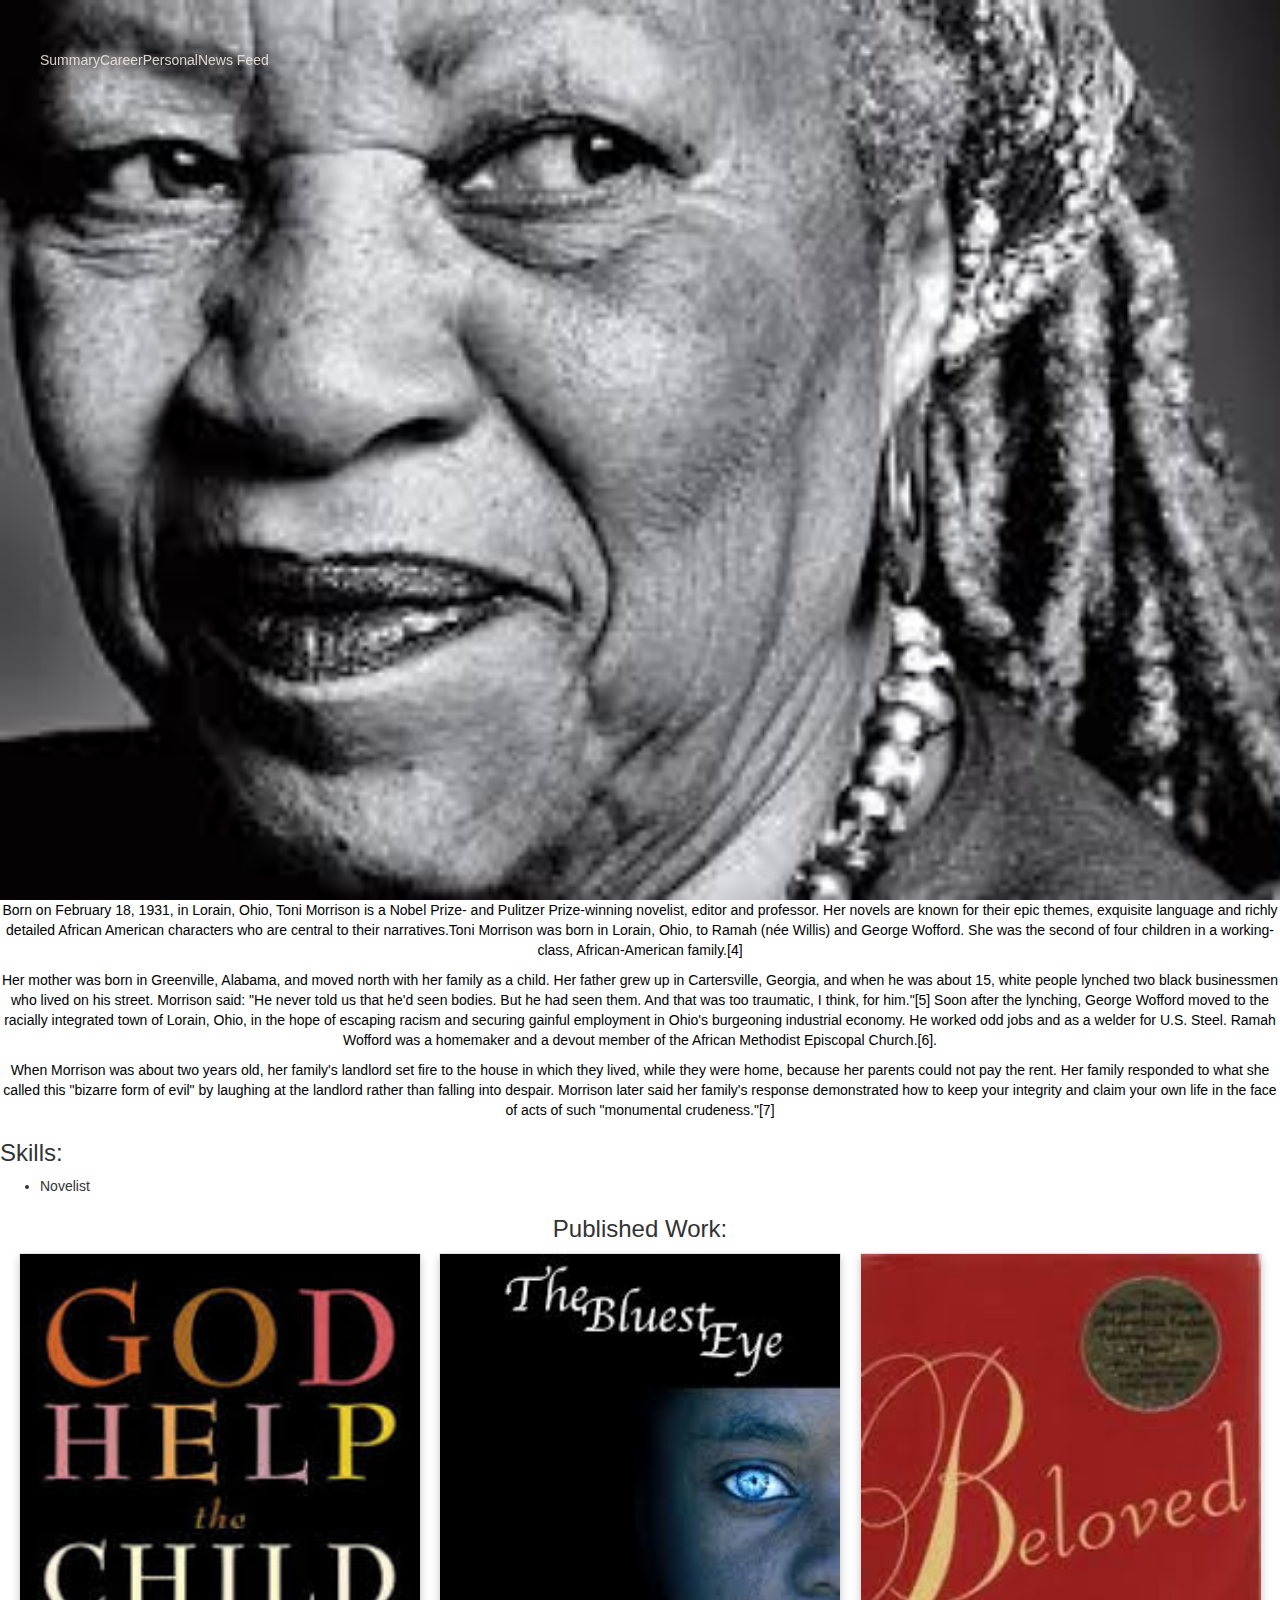
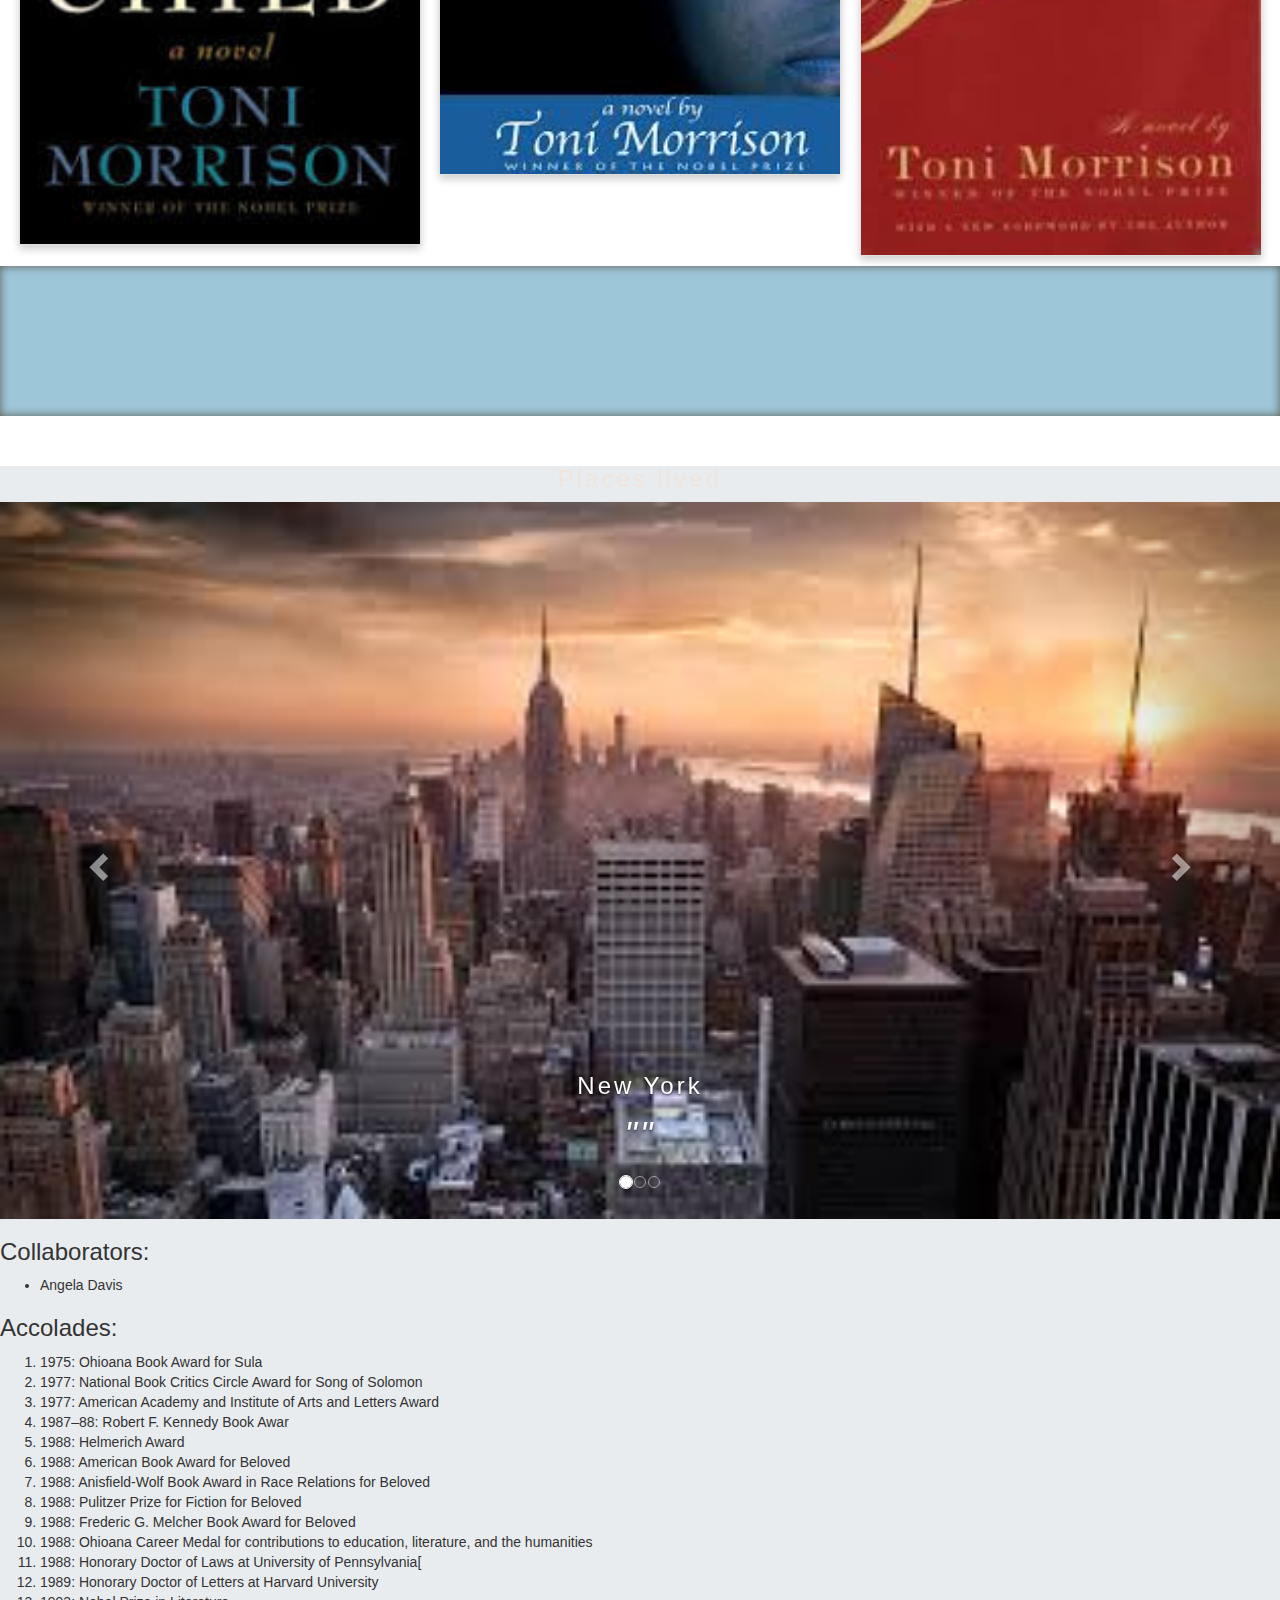
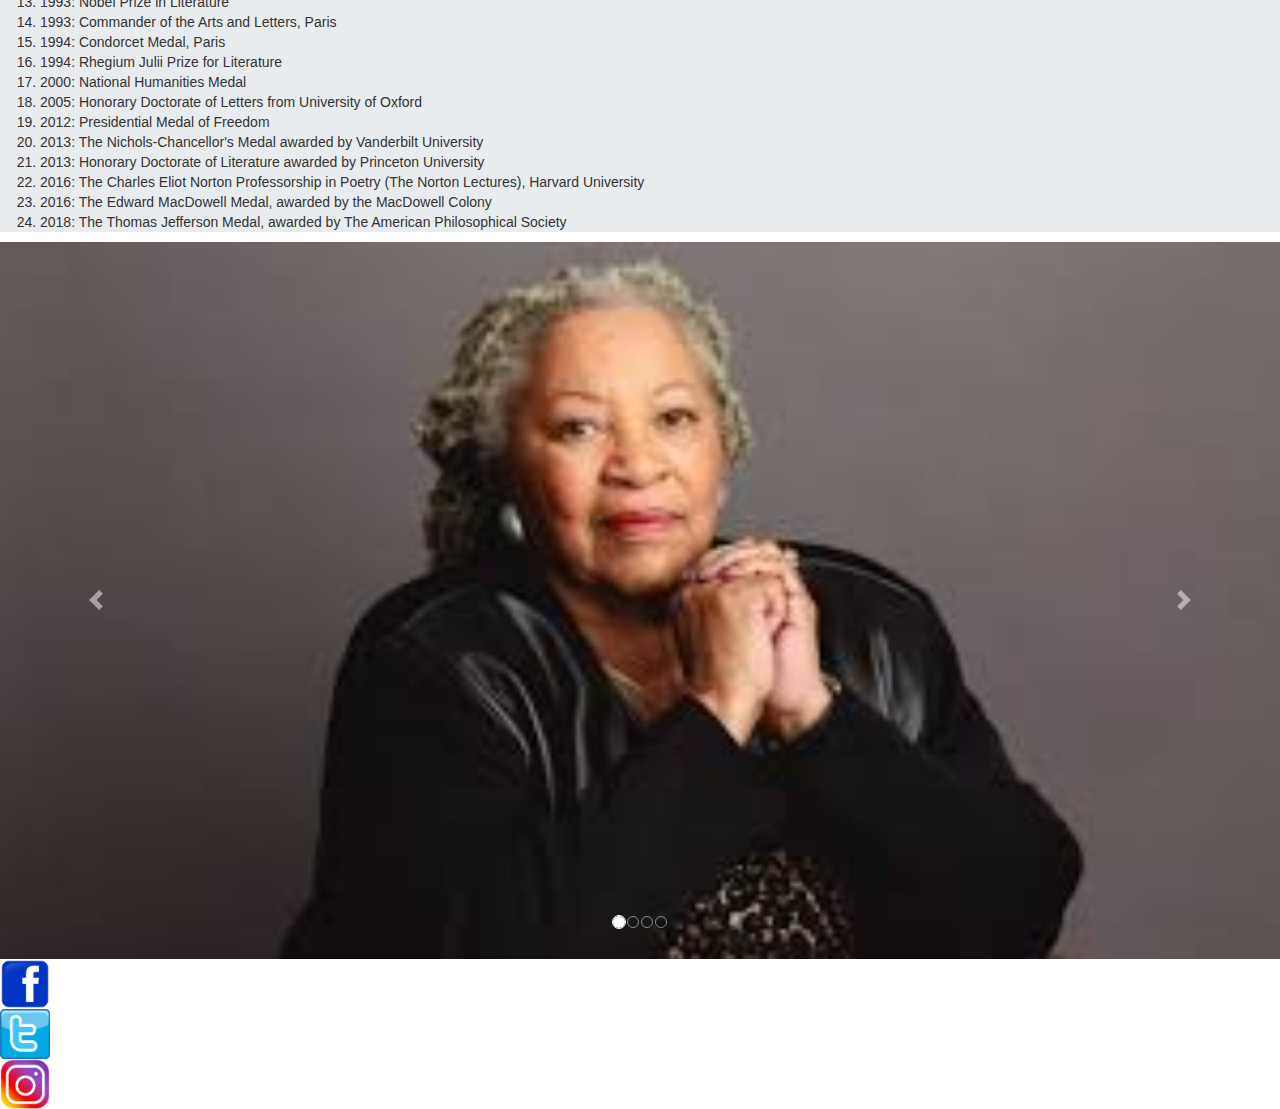
==== career.html @ d9bcbd2e "pulling down new master, made changes to header" ====
<!DOCTYPE html>
<html lang=en>

<head>
    <meta charset=UTF-8>
    <meta name="viewport" content="width=device-width, initial-scale=1.0">
    <meta http-equiv="X-UA-Compatible" content="ie=edge">
    <link href="https://fonts.googleapis.com/css?family=Hepta+Slab&display=swap" rel="stylesheet">
    <link rel="stylesheet" href="src/styles/main.css">
    <link rel="stylesheet" href="https://stackpath.bootstrapcdn.com/bootstrap/4.3.1/css/bootstrap.min.css"
        integrity="sha384-ggOyR0iXCbMQv3Xipma34MD+dH/1fQ784/j6cY/iJTQUOhcWr7x9JvoRxT2MZw1T" crossorigin="anonymous">
    <link rel="stylesheet" href="https://maxcdn.bootstrapcdn.com/bootstrap/3.4.0/css/bootstrap.min.css">
    <script src="https://ajax.googleapis.com/ajax/libs/jquery/3.4.1/jquery.min.js"></script>
    <script src="https://maxcdn.bootstrapcdn.com/bootstrap/3.4.0/js/bootstrap.min.js"></script>
    <title>Toni Morrison</title>
</head>

<body>
        <header>
                <!----Main Navigation-->
    <div class="main-container">
        <div class="parallax-Container">

            <div id="top-image">
                <nav class="nav">
                    <ul class="nav-list">
                        <li><a href="executive.html">Summary</a></li>
                        <li><a href="career.html">Career</a></li>
                        <li><a href="personal.html">Personal</a></li>
                        <li><a href="newsfeed.html">News Feed</a></li>
                    </ul>
                </nav>
            </div>
        </div>

            <!----Main Navigation END-->
        </header>











        <div class="content-Container">











            <!--Main-Section-Career-->
            <section class="general-info">
                <p style="color:black" class="">Born on February 18, 1931, in Lorain, Ohio, Toni Morrison is a Nobel
                    Prize-
                    and Pulitzer Prize-winning novelist, editor and professor. Her novels are known for their epic
                    themes,
                    exquisite language and richly detailed African American characters who are central to their
                    narratives.Toni Morrison was born in Lorain, Ohio, to Ramah (née Willis) and George
                    Wofford. She was the second of four children in a working-class, African-American family.[4]</p>
                <p style="color:black" class="">Her mother
                    was born in Greenville, Alabama, and moved north with her family as a child. Her father grew up in
                    Cartersville, Georgia, and when he was about 15, white people lynched two black businessmen who
                    lived on
                    his street. Morrison said: "He never told us that he'd seen bodies. But he had seen them. And that
                    was
                    too traumatic, I think, for him."[5] Soon after the lynching, George Wofford moved to the racially
                    integrated town of Lorain, Ohio, in the hope of escaping racism and securing gainful employment in
                    Ohio's
                    burgeoning industrial economy. He worked odd jobs and as a welder for U.S. Steel. Ramah Wofford was
                    a
                    homemaker and a devout member of the African Methodist Episcopal Church.[6].</p>
                <p style="color:black" class="ss-paragraphs">When Morrison was about two years old, her family's
                    landlord
                    set fire to the house in which they lived, while they were home, because her parents could not pay
                    the
                    rent. Her family responded to what she called this "bizarre form of evil" by laughing at the
                    landlord
                    rather than falling into despair. Morrison later said her family's response demonstrated how to keep
                    your
                    integrity and claim your own life in the face of acts of such "monumental crudeness."[7]</p>
                <!--End Of Main-Section-Career-->
                <section>
                    <h3>Skills: </h3>
                    <ul>
                        <li>Novelist</li>
                    </ul>
                </section>
                <h3 style="text-align: center">Published Work: </h3>
                <div class="published-work">

                    <div class="card">
                        <img src="./src/img/toni-God-Help.jpg" alt="toni morrison">
                    </div>

                    <div class="card">
                        <img src="./src/img/toni-BluestEyes.jpg" alt="toni morrison">
                    </div>

                    <div class="card">
                        <img src="./src/img/toni-Beloved.jpg" alt="toni morrison">
                    </div>
                </div>

                <!--Blue-Border-->
                <div class="black-spacer">

                </div>
                <!--End-of-Blue-Border-->

                <div class="bg-box">

                    <div>
                        <div class="tester">
                            <div class="placesLived">
                                <h3>Places lived</h3>
                                <div id="myCarousel" class="carousel slide" data-ride="carousel">
                                    <!-- Indicators -->
                                    <ol class="carousel-indicators">
                                        <li data-target="#myCarousel" data-slide-to="0" class="active"></li>
                                        <li data-target="#myCarousel" data-slide-to="1"></li>
                                        <li data-target="#myCarousel" data-slide-to="2"></li>
                                    </ol>

                                    <!-- Wrapper for slides -->
                                    <div class="carousel-inner">
                                        <div class="item active">
                                            <img src="src/img/toni-New-York.jpg" alt="toni-New-York"
                                                style="width:100%;">
                                            <div class="carousel-caption">
                                                <h3>New York</h3>
                                                <p style="font-style: italic">""</p>
                                            </div>
                                        </div>

                                        <div class="item">
                                            <img src="./src/img/photo-1530089711124-9ca31fb9e863.jpg"
                                                alt="toni-houston">
                                            <div class="carousel-caption">
                                                <h3>Houston</h3>
                                                <p style="font-style: italic">"Tell us what it is to be a woman so that
                                                    we may know
                                                    what it is to be a man"</p>
                                            </div>
                                        </div>

                                        <div class="item">
                                            <img src="./src/img/photo-1475905050145-38c1d55af5c0.jpg"
                                                alt="toni-Loraine-Ohio">
                                            <div class="carousel-caption">
                                                <h3></h3>
                                                <p>""</p>
                                            </div>
                                        </div>
                                    </div>

                                    <!-- Left and right controls -->
                                    <a class="left carousel-control" href="#myCarousel" data-slide="prev">
                                        <span class="glyphicon glyphicon-chevron-left"></span>
                                        <span class="sr-only">Previous</span>
                                    </a>
                                    <a class="right carousel-control" href="#myCarousel" data-slide="next">
                                        <span class="glyphicon glyphicon-chevron-right"></span>
                                        <span class="sr-only">Next</span>
                                    </a>
                                </div>
                            </div>
                        </div>
                    </div>
                    <div>
                        <h3>Collaborators: </h3>
                        <ul>
                            <li>Angela Davis</li>
                        </ul>
                    </div>
                    <div>
                        <h3>Accolades:</h3>
                        <ol>
                            <li>1975: Ohioana Book Award for Sula</li>
                            <li>1977: National Book Critics Circle Award for Song of Solomon</li>
                            <li>1977: American Academy and Institute of Arts and Letters Award</li>
                            <li>1987–88: Robert F. Kennedy Book Awar</li>
                            <li>1988: Helmerich Award</li>
                            <li>1988: American Book Award for Beloved</li>
                            <li>1988: Anisfield-Wolf Book Award in Race Relations for Beloved</li>
                            <li>1988: Pulitzer Prize for Fiction for Beloved</li>
                            <li>1988: Frederic G. Melcher Book Award for Beloved</li>
                            <li>1988: Ohioana Career Medal for contributions to education, literature, and the
                                humanities</li>
                            <li>1988: Honorary Doctor of Laws at University of Pennsylvania[</li>
                            <li>1989: Honorary Doctor of Letters at Harvard University</li>
                            <li>1993: Nobel Prize in Literature</li>
                            <li>1993: Commander of the Arts and Letters, Paris</li>
                            <li>1994: Condorcet Medal, Paris</li>
                            <li>1994: Rhegium Julii Prize for Literature</li>
                            <li>2000: National Humanities Medal</li>
                            <li>2005: Honorary Doctorate of Letters from University of Oxford</li>
                            <li>2012: Presidential Medal of Freedom</li>
                            <li>2013: The Nichols-Chancellor's Medal awarded by Vanderbilt University</li>
                            <li>2013: Honorary Doctorate of Literature awarded by Princeton University</li>
                            <li>2016: The Charles Eliot Norton Professorship in Poetry (The Norton Lectures), Harvard
                                University</li>
                            <li>2016: The Edward MacDowell Medal, awarded by the MacDowell Colony</li>
                            <li>2018: The Thomas Jefferson Medal, awarded by The American Philosophical Society</li>
                        </ol>
                    </div>
                </div>

            </section>
        </div>
    </div>
    <!-- Main Navigation END -->
    </header>

    <!--Image Carousel Container -->
    <div class="bd-example">
        <div id="carouselExampleCaptions" class="carousel slide carousel-fade" class="vh-100" data-ride="carousel">
            <ol class="carousel-indicators">
                <li data-target="#carouselExampleCaptions" data-slide-to="0" class="active"></li>
                <li data-target="#carouselExampleCaptions" data-slide-to="1"></li>
                <li data-target="#carouselExampleCaptions" data-slide-to="2"></li>
                <li data-target="#carouselExampleCaptions" data-slide-to="3"></li>
            </ol>
            <div class="carousel-inner">
                <div class="carousel-item active">
                    <img src="src/img/Toni1.jpg" class="d-block w-100" alt="">
                    <div class="carousel-caption d-none d-md block">
                        <h5>First slide label</h5>
                        <p>Toni Morrison smiling</p>
                    </div>
                </div>
                <div class="carousel-item">
                    <img src="src/img/Toni2.jpg" class="d-block w-100" alt="">
                    <div class="carousel-caption d-none d-md block">
                        <h5>TONI</h5>
                        <p>Toni Morrison black and white portrait</p>
                    </div>
                </div>
                <div class="carousel-item ">
                    <img src="src/img/Toni3.jpg" class="d-block w-100" alt="">
                    <div class="carousel-caption d-none d-md block">
                        <h5>First slide label</h5>
                        <p>Toni Morrison accepting award from President Obama</p>
                    </div>
                </div>
                <div class="carousel-item">
                    <img src="src/img/Toni4.jpg" class="d-block w-100" alt="">
                    <div class="carousel-caption d-none d-md block">
                        <h5>First slide label</h5>
                        <p>Toni Morrison portrait</p>
                    </div>
                </div>
            </div>
            <a class="carousel-control-prev" href="#carouselExampleCaptions" role="button" data-slide="prev">
                <span class="carousel-control-prev-icon" aria-hidden="true"></span>
                <span class="sr-only">Previous</span>
            </a>
            <a class="carousel-control-next" href="#carouselExampleCaptions" role="button" data-slide="next">
                <span class="carousel-control-next-icon" aria-hidden="true"></span>
                <span class="sr-only">Next</span>
            </a>
        </div>
    </div> <!-- End of Image Carousel -->


    <footer class="footerPage">
        <div>
            <a href="https://www.facebook.com/OfficialToniMorrisonAuthor"> <img border="0" alt="Facebook Account"
                    src="../src/img/Facebook.png" width="50" height="50">
            </a>
        </div>

        <div>
            <a href="https://twitter.com/ToniMorrrison"> <img border="0" alt="Twitter Account"
                    src="../src/img/twitter.png" width="50" height="50">
            </a>
        </div>

        <div>
            <a href="https://www.instagram.com/toni.morrison/"> <img border="0" alt="Instagram Account"
                    src="../src/img/Instagram.png" width="50" height="50">
            </a>
        </div>

    </footer>
    <!-- Bootstrap JavaScript -->
    <script src=src/script/main.js> </script> <script src="https://code.jquery.com/jquery-3.3.1.slim.min.js"
        integrity="sha384-q8i/X+965DzO0rT7abK41JStQIAqVgRVzpbzo5smXKp4YfRvH+8abtTE1Pi6jizo" crossorigin="anonymous">
    </script>
    <script src="https://cdnjs.cloudflare.com/ajax/libs/popper.js/1.14.7/umd/popper.min.js"
        integrity="sha384-UO2eT0CpHqdSJQ6hJty5KVphtPhzWj9WO1clHTMGa3JDZwrnQq4sF86dIHNDz0W1" crossorigin="anonymous">
    </script>
    <script src="https://stackpath.bootstrapcdn.com/bootstrap/4.3.1/js/bootstrap.min.js"
        integrity="sha384-JjSmVgyd0p3pXB1rRibZUAYoIIy6OrQ6VrjIEaFf/nJGzIxFDsf4x0xIM+B07jRM" crossorigin="anonymous">
    </script>


    <script src=src/script/main.js> </script> </body> </html>
---- src/styles/main.css ----
body{
    font-size: 1.2rem;
    margin: 0px;
    background-color: #ffc472;

    font-family: 'Montserrat', sans-serif;
    color: #d8d6d2;
}

.main-container{
    perspective: 1px;
    transform-style: preserve-3d;
    height: 100vh;
    overflow-x: hidden;
    overflow-y: scroll;
}

#top-image{
    background: url(../img/Toni2.jpg) no-repeat;
    position: relative;
    display: table;
    background-size: cover;
    width: 100%;
    min-height: 700px;

}

.parallax-Container{
    display: flex;
  flex: 1 0 auto;
  position: relative;
  height: 100vh;
  transform: translateZ(-1px) scale(2);
  z-index: -1;
}

.content-Container{
    display: block;
  position: relative;
  z-index: 1;
}
.nav-list{
    display: flex;
    flex-direction: row;
    color: #f0e4dbe3;
    justify-content: space-evenly;
    list-style: none;
    margin-top: 50px;
}

.nav-list a{
    color: #f0e4dbe3;
    text-decoration: none;
}
.nav-list a:hover{
    color: coral;
}

.published-work{
    display: flex;
    flex-flow: row wrap;
    justify-content: space-evenly;
    align-items: flex-start;
}

.published-work img{
    width: 400px;
}

.card{
    box-shadow: 0 4px 8px 0 rgba(0,0,0,0.2);
    transition: 0.3s; 
    border-radius: 5px; 
}
.card:hover {
    box-shadow: 0 8px 16px 0 rgba(0,0,0,0.2);
  }

.black-spacer{
    margin-top: 10px;
    width: 100%;
    min-height: 150px;
    background-color: #98c2d6ef;

    -moz-box-shadow:    inset 0 0 10px #3b280ca8;
    -webkit-box-shadow: inset 0 0 10px #3b280ca8;
    box-shadow:         inset 0 0 10px #3b280ca8;
  }
.general-info p{
      text-align: center;
  }

  .bg-box{
      background-color: #e9ecef;
  }

  body{
    font-family: 'Montserrat', sans-serif;
    margin: 0px;
    margin-bottom: -15px;
    
}

.nav--ul {
    list-style: none;

}

.nav--li {
    display: inline;
    padding: 5px;  
}

#home{
    background: url() no-repeat;
    background-color: rgba(48, 59, 48, 0.603);
    display: table;
    position: relative;
    width: 100%;
    min-height: 700px;
    background-size: cover;  
}
.main-title{
    text-align: center;
    align-items: baseline;
    font-size: 3.5rem;
    color: #f0e4dbe3;
    margin-top: 50px;
    letter-spacing: 3px;
}
.nav-list{
    display: flex;
    flex-direction: row;
    color: #f0e4dbe3;
    justify-content: space-evenly;
    list-style: none;
}

.nav-list a{
    color: #f0e4dbe3;
    text-decoration: none;
}
.nav-list a:hover{
    color: coral;
}


.placesLived{
    text-align: center;
    align-items: baseline;
    font-size: 3.5rem;
    color: #f0e4dbe3;
    margin-top: 50px;
    letter-spacing: 3px;
    font-family: 'Montserrat', sans-serif
}

=======
* {
  box-sizing: border-box;
=======
/*//////////////////// Main-content  //////////// */
* { 
  box-sizing: inherit;
  font-family: 'Hepta Slab', serif;
>>>>>>> master
}
.carousel-inner > .carousel-item > img {
  width: 100%;
  height: 550px;
}

.toni-container {
  display: flex;
  width: 100%;
}

.toni-item {
  background-color: #8B0000;
  width: 30%;
  margin: 1em;
  text-align: center;
}

section h3 {
  color: #e9ecef;
  font-size: 35px;
}

.toni-item ul li {
  list-style-type: none;
  color: gold;
  margin: 1em;
}


/* main navigation */
header {
  display: flex;
  justify-content: space-evenly;
  border-radius: 5px;
  background-color: rgba(245, 134, 52, 1);
  color: black;
  padding-left: 1%;
}

h1 {
    margin-block-start: 0.67em;
    margin-block-end: 0.67em;
    margin-inline-start: 0px;
    margin-inline-end: 0px;
}

.nav {
    display: flex;
    justify-content: space-evenly;
    color: black;
    width: 70%;
    text-align: center;
    align-items: center;   
}

header h1 {
    font-size: 2em;    
}

.nav_link {
    font-size: 1.5em;
    
}
    
.footerPage{ /* Footer CSS for all pages */
    display: flex;
    flex-flow: row;
    justify-content: center;
}

.personalHeader{ /* h1 for personal.html */
    text-align: center;
}

.divPersonalDateList{ /* css for each list of date and place */
    display: flex;
    flex-direction: column;
    border: 2px solid black;
}

.personalDiv{ /* contains each personal date list */
    display:flex;
    flex-direction: row;
    justify-content: space-evenly;
}
>>>>>>> master
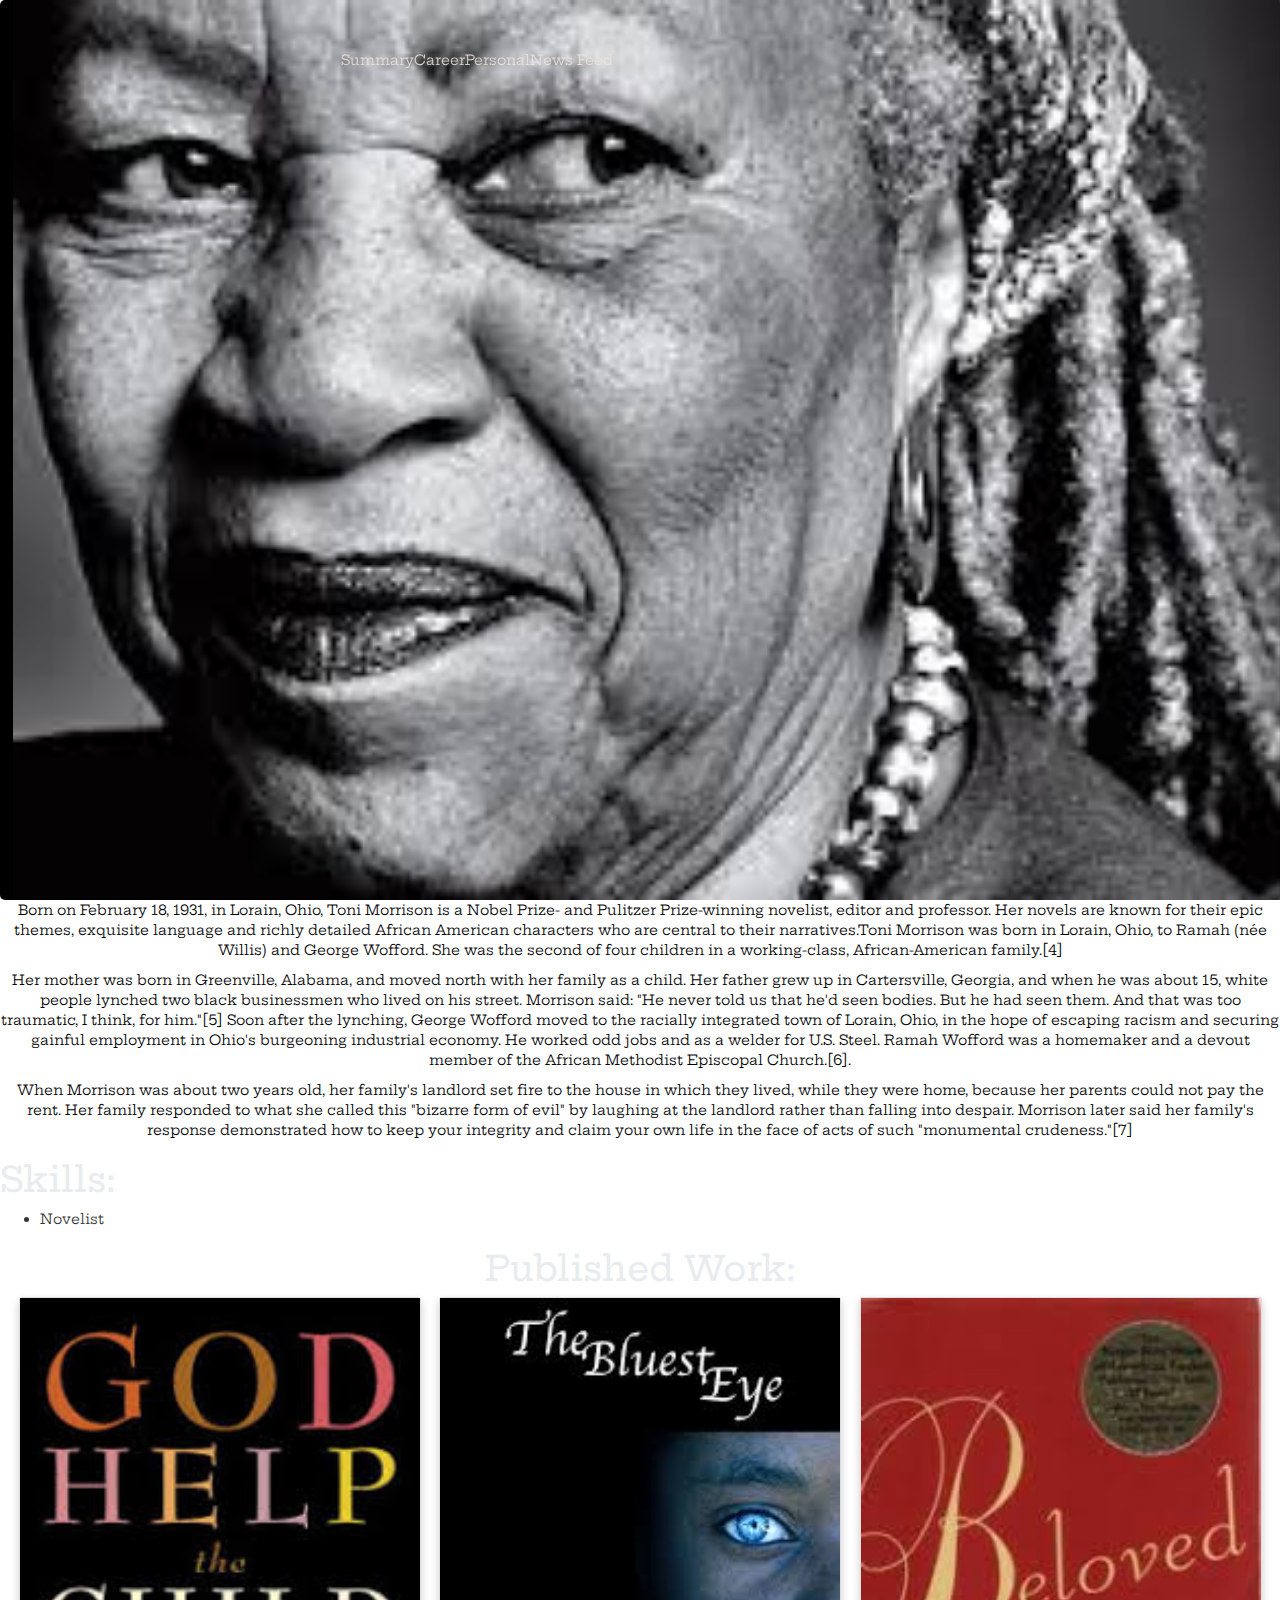
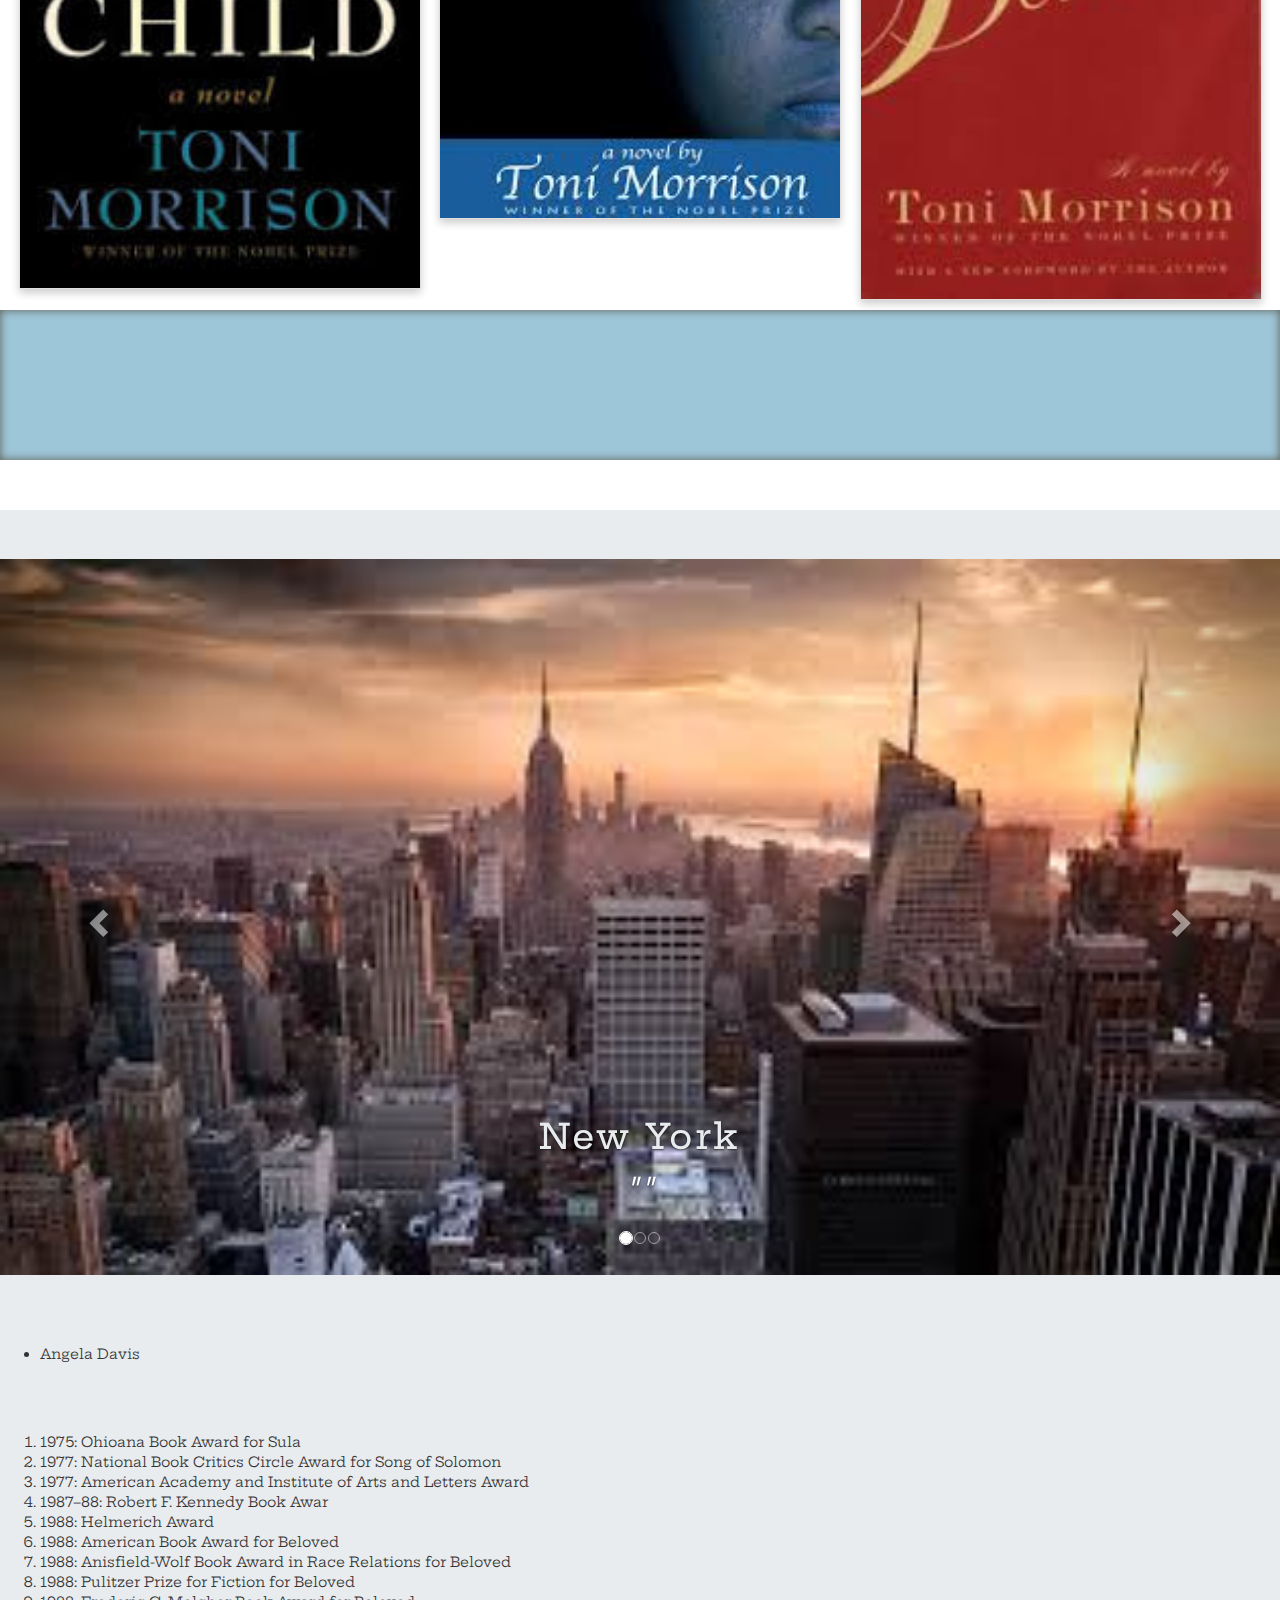
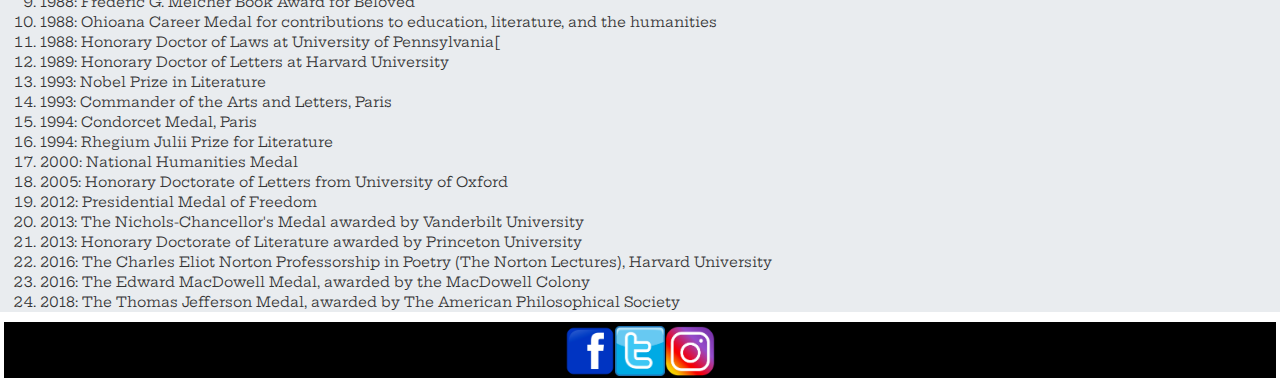
==== commit a9d32e0b: "made changes to career" ====
--- a/career.html
+++ b/career.html
@@ -16,260 +16,196 @@
 </head>
 
 <body>
-        <header>
-                <!----Main Navigation-->
-    <div class="main-container">
-        <div class="parallax-Container">
-
-            <div id="top-image">
-                <nav class="nav">
-                    <ul class="nav-list">
-                        <li><a href="executive.html">Summary</a></li>
-                        <li><a href="career.html">Career</a></li>
-                        <li><a href="personal.html">Personal</a></li>
-                        <li><a href="newsfeed.html">News Feed</a></li>
-                    </ul>
-                </nav>
-            </div>
-        </div>
+    <header>
+        <!----Main Navigation-->
+        <div class="main-container">
+            <div class="parallax-Container">
+
+                <div id="top-image">
+                    <nav class="nav">
+                        <ul class="nav-list">
+                            <li><a href="executive.html">Summary</a></li>
+                            <li><a href="career.html">Career</a></li>
+                            <li><a href="personal.html">Personal</a></li>
+                            <li><a href="newsfeed.html">News Feed</a></li>
+                        </ul>
+                    </nav>
+                </div>
+            </div>
 
             <!----Main Navigation END-->
-        </header>
-
-
-
-
-
-
-
-
-
-
-
-        <div class="content-Container">
-
-
-
-
-
-
-
-
-
-
-
-            <!--Main-Section-Career-->
-            <section class="general-info">
-                <p style="color:black" class="">Born on February 18, 1931, in Lorain, Ohio, Toni Morrison is a Nobel
-                    Prize-
-                    and Pulitzer Prize-winning novelist, editor and professor. Her novels are known for their epic
-                    themes,
-                    exquisite language and richly detailed African American characters who are central to their
-                    narratives.Toni Morrison was born in Lorain, Ohio, to Ramah (née Willis) and George
-                    Wofford. She was the second of four children in a working-class, African-American family.[4]</p>
-                <p style="color:black" class="">Her mother
-                    was born in Greenville, Alabama, and moved north with her family as a child. Her father grew up in
-                    Cartersville, Georgia, and when he was about 15, white people lynched two black businessmen who
-                    lived on
-                    his street. Morrison said: "He never told us that he'd seen bodies. But he had seen them. And that
-                    was
-                    too traumatic, I think, for him."[5] Soon after the lynching, George Wofford moved to the racially
-                    integrated town of Lorain, Ohio, in the hope of escaping racism and securing gainful employment in
-                    Ohio's
-                    burgeoning industrial economy. He worked odd jobs and as a welder for U.S. Steel. Ramah Wofford was
-                    a
-                    homemaker and a devout member of the African Methodist Episcopal Church.[6].</p>
-                <p style="color:black" class="ss-paragraphs">When Morrison was about two years old, her family's
-                    landlord
-                    set fire to the house in which they lived, while they were home, because her parents could not pay
-                    the
-                    rent. Her family responded to what she called this "bizarre form of evil" by laughing at the
-                    landlord
-                    rather than falling into despair. Morrison later said her family's response demonstrated how to keep
-                    your
-                    integrity and claim your own life in the face of acts of such "monumental crudeness."[7]</p>
-                <!--End Of Main-Section-Career-->
-                <section>
-                    <h3>Skills: </h3>
-                    <ul>
-                        <li>Novelist</li>
-                    </ul>
-                </section>
-                <h3 style="text-align: center">Published Work: </h3>
-                <div class="published-work">
-
-                    <div class="card">
-                        <img src="./src/img/toni-God-Help.jpg" alt="toni morrison">
-                    </div>
-
-                    <div class="card">
-                        <img src="./src/img/toni-BluestEyes.jpg" alt="toni morrison">
-                    </div>
-
-                    <div class="card">
-                        <img src="./src/img/toni-Beloved.jpg" alt="toni morrison">
-                    </div>
-                </div>
-
-                <!--Blue-Border-->
-                <div class="black-spacer">
-
-                </div>
-                <!--End-of-Blue-Border-->
-
-                <div class="bg-box">
-
-                    <div>
-                        <div class="tester">
-                            <div class="placesLived">
-                                <h3>Places lived</h3>
-                                <div id="myCarousel" class="carousel slide" data-ride="carousel">
-                                    <!-- Indicators -->
-                                    <ol class="carousel-indicators">
-                                        <li data-target="#myCarousel" data-slide-to="0" class="active"></li>
-                                        <li data-target="#myCarousel" data-slide-to="1"></li>
-                                        <li data-target="#myCarousel" data-slide-to="2"></li>
-                                    </ol>
-
-                                    <!-- Wrapper for slides -->
-                                    <div class="carousel-inner">
-                                        <div class="item active">
-                                            <img src="src/img/toni-New-York.jpg" alt="toni-New-York"
-                                                style="width:100%;">
-                                            <div class="carousel-caption">
-                                                <h3>New York</h3>
-                                                <p style="font-style: italic">""</p>
-                                            </div>
-                                        </div>
-
-                                        <div class="item">
-                                            <img src="./src/img/photo-1530089711124-9ca31fb9e863.jpg"
-                                                alt="toni-houston">
-                                            <div class="carousel-caption">
-                                                <h3>Houston</h3>
-                                                <p style="font-style: italic">"Tell us what it is to be a woman so that
-                                                    we may know
-                                                    what it is to be a man"</p>
-                                            </div>
-                                        </div>
-
-                                        <div class="item">
-                                            <img src="./src/img/photo-1475905050145-38c1d55af5c0.jpg"
-                                                alt="toni-Loraine-Ohio">
-                                            <div class="carousel-caption">
-                                                <h3></h3>
-                                                <p>""</p>
-                                            </div>
+    </header>
+
+
+
+
+
+
+
+
+
+
+
+    <div class="content-Container">
+
+        <!--Main-Section-Career-->
+        <section class="general-info">
+            <p style="color:black" class="">Born on February 18, 1931, in Lorain, Ohio, Toni Morrison is a Nobel
+                Prize-
+                and Pulitzer Prize-winning novelist, editor and professor. Her novels are known for their epic
+                themes,
+                exquisite language and richly detailed African American characters who are central to their
+                narratives.Toni Morrison was born in Lorain, Ohio, to Ramah (née Willis) and George
+                Wofford. She was the second of four children in a working-class, African-American family.[4]</p>
+            <p style="color:black" class="">Her mother
+                was born in Greenville, Alabama, and moved north with her family as a child. Her father grew up in
+                Cartersville, Georgia, and when he was about 15, white people lynched two black businessmen who
+                lived on
+                his street. Morrison said: "He never told us that he'd seen bodies. But he had seen them. And that
+                was
+                too traumatic, I think, for him."[5] Soon after the lynching, George Wofford moved to the racially
+                integrated town of Lorain, Ohio, in the hope of escaping racism and securing gainful employment in
+                Ohio's
+                burgeoning industrial economy. He worked odd jobs and as a welder for U.S. Steel. Ramah Wofford was
+                a
+                homemaker and a devout member of the African Methodist Episcopal Church.[6].</p>
+            <p style="color:black" class="ss-paragraphs">When Morrison was about two years old, her family's
+                landlord
+                set fire to the house in which they lived, while they were home, because her parents could not pay
+                the
+                rent. Her family responded to what she called this "bizarre form of evil" by laughing at the
+                landlord
+                rather than falling into despair. Morrison later said her family's response demonstrated how to keep
+                your
+                integrity and claim your own life in the face of acts of such "monumental crudeness."[7]</p>
+            <!--End Of Main-Section-Career-->
+            <section>
+                <h3>Skills: </h3>
+                <ul>
+                    <li>Novelist</li>
+                </ul>
+            </section>
+            <h3 style="text-align: center">Published Work: </h3>
+            <div class="published-work">
+
+                <div class="card">
+                    <img src="./src/img/toni-God-Help.jpg" alt="toni morrison">
+                </div>
+
+                <div class="card">
+                    <img src="./src/img/toni-BluestEyes.jpg" alt="toni morrison">
+                </div>
+
+                <div class="card">
+                    <img src="./src/img/toni-Beloved.jpg" alt="toni morrison">
+                </div>
+            </div>
+
+            <!--Blue-Border-->
+            <div class="black-spacer">
+
+            </div>
+            <!--End-of-Blue-Border-->
+
+            <div class="bg-box">
+
+                <div>
+                    <div class="tester">
+                        <div class="placesLived">
+                            <h3>Places lived</h3>
+                            <div id="myCarousel" class="carousel slide" data-ride="carousel">
+                                <!-- Indicators -->
+                                <ol class="carousel-indicators">
+                                    <li data-target="#myCarousel" data-slide-to="0" class="active"></li>
+                                    <li data-target="#myCarousel" data-slide-to="1"></li>
+                                    <li data-target="#myCarousel" data-slide-to="2"></li>
+                                </ol>
+
+                                <!-- Wrapper for slides -->
+                                <div class="carousel-inner">
+                                    <div class="item active">
+                                        <img src="src/img/toni-New-York.jpg" alt="toni-New-York" style="width:100%;">
+                                        <div class="carousel-caption">
+                                            <h3>New York</h3>
+                                            <p style="font-style: italic">""</p>
                                         </div>
                                     </div>
 
-                                    <!-- Left and right controls -->
-                                    <a class="left carousel-control" href="#myCarousel" data-slide="prev">
-                                        <span class="glyphicon glyphicon-chevron-left"></span>
-                                        <span class="sr-only">Previous</span>
-                                    </a>
-                                    <a class="right carousel-control" href="#myCarousel" data-slide="next">
-                                        <span class="glyphicon glyphicon-chevron-right"></span>
-                                        <span class="sr-only">Next</span>
-                                    </a>
+                                    <div class="item">
+                                        <img src="./src/img/photo-1530089711124-9ca31fb9e863.jpg" alt="toni-houston">
+                                        <div class="carousel-caption">
+                                            <h3>Houston</h3>
+                                            <p style="font-style: italic">"Tell us what it is to be a woman so that
+                                                we may know
+                                                what it is to be a man"</p>
+                                        </div>
+                                    </div>
+
+                                    <div class="item">
+                                        <img src="./src/img/photo-1475905050145-38c1d55af5c0.jpg"
+                                            alt="toni-Loraine-Ohio">
+                                        <div class="carousel-caption">
+                                            <h3></h3>
+                                            <p>""</p>
+                                        </div>
+                                    </div>
                                 </div>
+
+                                <!-- Left and right controls -->
+                                <a class="left carousel-control" href="#myCarousel" data-slide="prev">
+                                    <span class="glyphicon glyphicon-chevron-left"></span>
+                                    <span class="sr-only">Previous</span>
+                                </a>
+                                <a class="right carousel-control" href="#myCarousel" data-slide="next">
+                                    <span class="glyphicon glyphicon-chevron-right"></span>
+                                    <span class="sr-only">Next</span>
+                                </a>
                             </div>
                         </div>
                     </div>
-                    <div>
-                        <h3>Collaborators: </h3>
-                        <ul>
-                            <li>Angela Davis</li>
-                        </ul>
-                    </div>
-                    <div>
-                        <h3>Accolades:</h3>
-                        <ol>
-                            <li>1975: Ohioana Book Award for Sula</li>
-                            <li>1977: National Book Critics Circle Award for Song of Solomon</li>
-                            <li>1977: American Academy and Institute of Arts and Letters Award</li>
-                            <li>1987–88: Robert F. Kennedy Book Awar</li>
-                            <li>1988: Helmerich Award</li>
-                            <li>1988: American Book Award for Beloved</li>
-                            <li>1988: Anisfield-Wolf Book Award in Race Relations for Beloved</li>
-                            <li>1988: Pulitzer Prize for Fiction for Beloved</li>
-                            <li>1988: Frederic G. Melcher Book Award for Beloved</li>
-                            <li>1988: Ohioana Career Medal for contributions to education, literature, and the
-                                humanities</li>
-                            <li>1988: Honorary Doctor of Laws at University of Pennsylvania[</li>
-                            <li>1989: Honorary Doctor of Letters at Harvard University</li>
-                            <li>1993: Nobel Prize in Literature</li>
-                            <li>1993: Commander of the Arts and Letters, Paris</li>
-                            <li>1994: Condorcet Medal, Paris</li>
-                            <li>1994: Rhegium Julii Prize for Literature</li>
-                            <li>2000: National Humanities Medal</li>
-                            <li>2005: Honorary Doctorate of Letters from University of Oxford</li>
-                            <li>2012: Presidential Medal of Freedom</li>
-                            <li>2013: The Nichols-Chancellor's Medal awarded by Vanderbilt University</li>
-                            <li>2013: Honorary Doctorate of Literature awarded by Princeton University</li>
-                            <li>2016: The Charles Eliot Norton Professorship in Poetry (The Norton Lectures), Harvard
-                                University</li>
-                            <li>2016: The Edward MacDowell Medal, awarded by the MacDowell Colony</li>
-                            <li>2018: The Thomas Jefferson Medal, awarded by The American Philosophical Society</li>
-                        </ol>
-                    </div>
-                </div>
-
-            </section>
-        </div>
+                </div>
+                <div>
+                    <h3>Collaborators: </h3>
+                    <ul>
+                        <li>Angela Davis</li>
+                    </ul>
+                </div>
+                <div>
+                    <h3>Accolades:</h3>
+                    <ol>
+                        <li>1975: Ohioana Book Award for Sula</li>
+                        <li>1977: National Book Critics Circle Award for Song of Solomon</li>
+                        <li>1977: American Academy and Institute of Arts and Letters Award</li>
+                        <li>1987–88: Robert F. Kennedy Book Awar</li>
+                        <li>1988: Helmerich Award</li>
+                        <li>1988: American Book Award for Beloved</li>
+                        <li>1988: Anisfield-Wolf Book Award in Race Relations for Beloved</li>
+                        <li>1988: Pulitzer Prize for Fiction for Beloved</li>
+                        <li>1988: Frederic G. Melcher Book Award for Beloved</li>
+                        <li>1988: Ohioana Career Medal for contributions to education, literature, and the
+                            humanities</li>
+                        <li>1988: Honorary Doctor of Laws at University of Pennsylvania[</li>
+                        <li>1989: Honorary Doctor of Letters at Harvard University</li>
+                        <li>1993: Nobel Prize in Literature</li>
+                        <li>1993: Commander of the Arts and Letters, Paris</li>
+                        <li>1994: Condorcet Medal, Paris</li>
+                        <li>1994: Rhegium Julii Prize for Literature</li>
+                        <li>2000: National Humanities Medal</li>
+                        <li>2005: Honorary Doctorate of Letters from University of Oxford</li>
+                        <li>2012: Presidential Medal of Freedom</li>
+                        <li>2013: The Nichols-Chancellor's Medal awarded by Vanderbilt University</li>
+                        <li>2013: Honorary Doctorate of Literature awarded by Princeton University</li>
+                        <li>2016: The Charles Eliot Norton Professorship in Poetry (The Norton Lectures), Harvard
+                            University</li>
+                        <li>2016: The Edward MacDowell Medal, awarded by the MacDowell Colony</li>
+                        <li>2018: The Thomas Jefferson Medal, awarded by The American Philosophical Society</li>
+                    </ol>
+                </div>
+            </div>
+
+        </section>
     </div>
-    <!-- Main Navigation END -->
-    </header>
-
-    <!--Image Carousel Container -->
-    <div class="bd-example">
-        <div id="carouselExampleCaptions" class="carousel slide carousel-fade" class="vh-100" data-ride="carousel">
-            <ol class="carousel-indicators">
-                <li data-target="#carouselExampleCaptions" data-slide-to="0" class="active"></li>
-                <li data-target="#carouselExampleCaptions" data-slide-to="1"></li>
-                <li data-target="#carouselExampleCaptions" data-slide-to="2"></li>
-                <li data-target="#carouselExampleCaptions" data-slide-to="3"></li>
-            </ol>
-            <div class="carousel-inner">
-                <div class="carousel-item active">
-                    <img src="src/img/Toni1.jpg" class="d-block w-100" alt="">
-                    <div class="carousel-caption d-none d-md block">
-                        <h5>First slide label</h5>
-                        <p>Toni Morrison smiling</p>
-                    </div>
-                </div>
-                <div class="carousel-item">
-                    <img src="src/img/Toni2.jpg" class="d-block w-100" alt="">
-                    <div class="carousel-caption d-none d-md block">
-                        <h5>TONI</h5>
-                        <p>Toni Morrison black and white portrait</p>
-                    </div>
-                </div>
-                <div class="carousel-item ">
-                    <img src="src/img/Toni3.jpg" class="d-block w-100" alt="">
-                    <div class="carousel-caption d-none d-md block">
-                        <h5>First slide label</h5>
-                        <p>Toni Morrison accepting award from President Obama</p>
-                    </div>
-                </div>
-                <div class="carousel-item">
-                    <img src="src/img/Toni4.jpg" class="d-block w-100" alt="">
-                    <div class="carousel-caption d-none d-md block">
-                        <h5>First slide label</h5>
-                        <p>Toni Morrison portrait</p>
-                    </div>
-                </div>
-            </div>
-            <a class="carousel-control-prev" href="#carouselExampleCaptions" role="button" data-slide="prev">
-                <span class="carousel-control-prev-icon" aria-hidden="true"></span>
-                <span class="sr-only">Previous</span>
-            </a>
-            <a class="carousel-control-next" href="#carouselExampleCaptions" role="button" data-slide="next">
-                <span class="carousel-control-next-icon" aria-hidden="true"></span>
-                <span class="sr-only">Next</span>
-            </a>
-        </div>
-    </div> <!-- End of Image Carousel -->
+    </div>
 
 
     <footer class="footerPage">
--- a/src/styles/main.css
+++ b/src/styles/main.css
@@ -156,15 +156,14 @@
     font-family: 'Montserrat', sans-serif
 }
 
-=======
-* {
-  box-sizing: border-box;
-=======
+
+ 
+
 /*//////////////////// Main-content  //////////// */
 * { 
   box-sizing: inherit;
   font-family: 'Hepta Slab', serif;
->>>>>>> master
+
 }
 .carousel-inner > .carousel-item > img {
   width: 100%;
@@ -200,29 +199,26 @@
   display: flex;
   justify-content: space-evenly;
   border-radius: 5px;
-  background-color: rgba(245, 134, 52, 1);
+  background-color: rgb(0, 0, 0);
   color: black;
   padding-left: 1%;
 }
 
-h1 {
-    margin-block-start: 0.67em;
-    margin-block-end: 0.67em;
-    margin-inline-start: 0px;
-    margin-inline-end: 0px;
-}
-
 .nav {
     display: flex;
     justify-content: space-evenly;
-    color: black;
+    color: white;
     width: 70%;
     text-align: center;
     align-items: center;   
 }
 
-header h1 {
-    font-size: 2em;    
+header> h1 {
+  margin-block-start: 0.67em;
+  margin-block-end: 0.67em;
+  margin-inline-start: 0px;
+  margin-inline-end: 0px;
+  font-size: 2em;    
 }
 
 .nav_link {
@@ -231,24 +227,58 @@
 }
     
 .footerPage{ /* Footer CSS for all pages */
-    display: flex;
-    flex-flow: row;
-    justify-content: center;
+  background-color: black;
+  display: flex;
+  flex-flow: row;
+  justify-content: center;
+  margin: 4px;
+  padding-top: 4px;
+  padding-bottom: 2px;
 }
 
 .personalHeader{ /* h1 for personal.html */
-    text-align: center;
+  text-align: center;
+  vertical-align: 100%;
+  text-shadow: 1px 1px rgb(116, 116, 116);
+  font-weight: bolder;
+  margin-top: 10px;
+  width: 100%;
+  height:auto;
+  background-color: #98c2d6ef;
+  -moz-box-shadow:    inset 0 0 10px #3b280ca8;
+  -webkit-box-shadow: inset 0 0 10px #3b280ca8;
+  box-shadow:         inset 0 0 10px #3b280ca8;  
+}
+
+.personalHeader > h1{ /* H1 and H2 settings for personal header */
+  padding-top: 10px;
+}
+
+.personalHeader > h2{
+  padding-bottom: 10px;
 }
 
 .divPersonalDateList{ /* css for each list of date and place */
-    display: flex;
-    flex-direction: column;
-    border: 2px solid black;
+  display: flex;
+  flex-direction: column;
+  background-color: #800000;
+  border-style: outset;
+  border-width: 7px;
+  border-color: #800000;
+  color: #ffffff;
+  padding: 5px 10px;
+  margin-bottom: 40px;
+  margin-top: 20px;
 }
 
 .personalDiv{ /* contains each personal date list */
-    display:flex;
-    flex-direction: row;
-    justify-content: space-evenly;
-}
->>>>>>> master
+  display:flex;
+  flex-direction: row;
+  justify-content: space-evenly;
+  text-align: center;
+}
+
+#personalBody{ /*Affects the body of the personal homepage*/
+  background-color: #e9ecef;
+  font-family: 'Libre Baskerville', serif;
+}
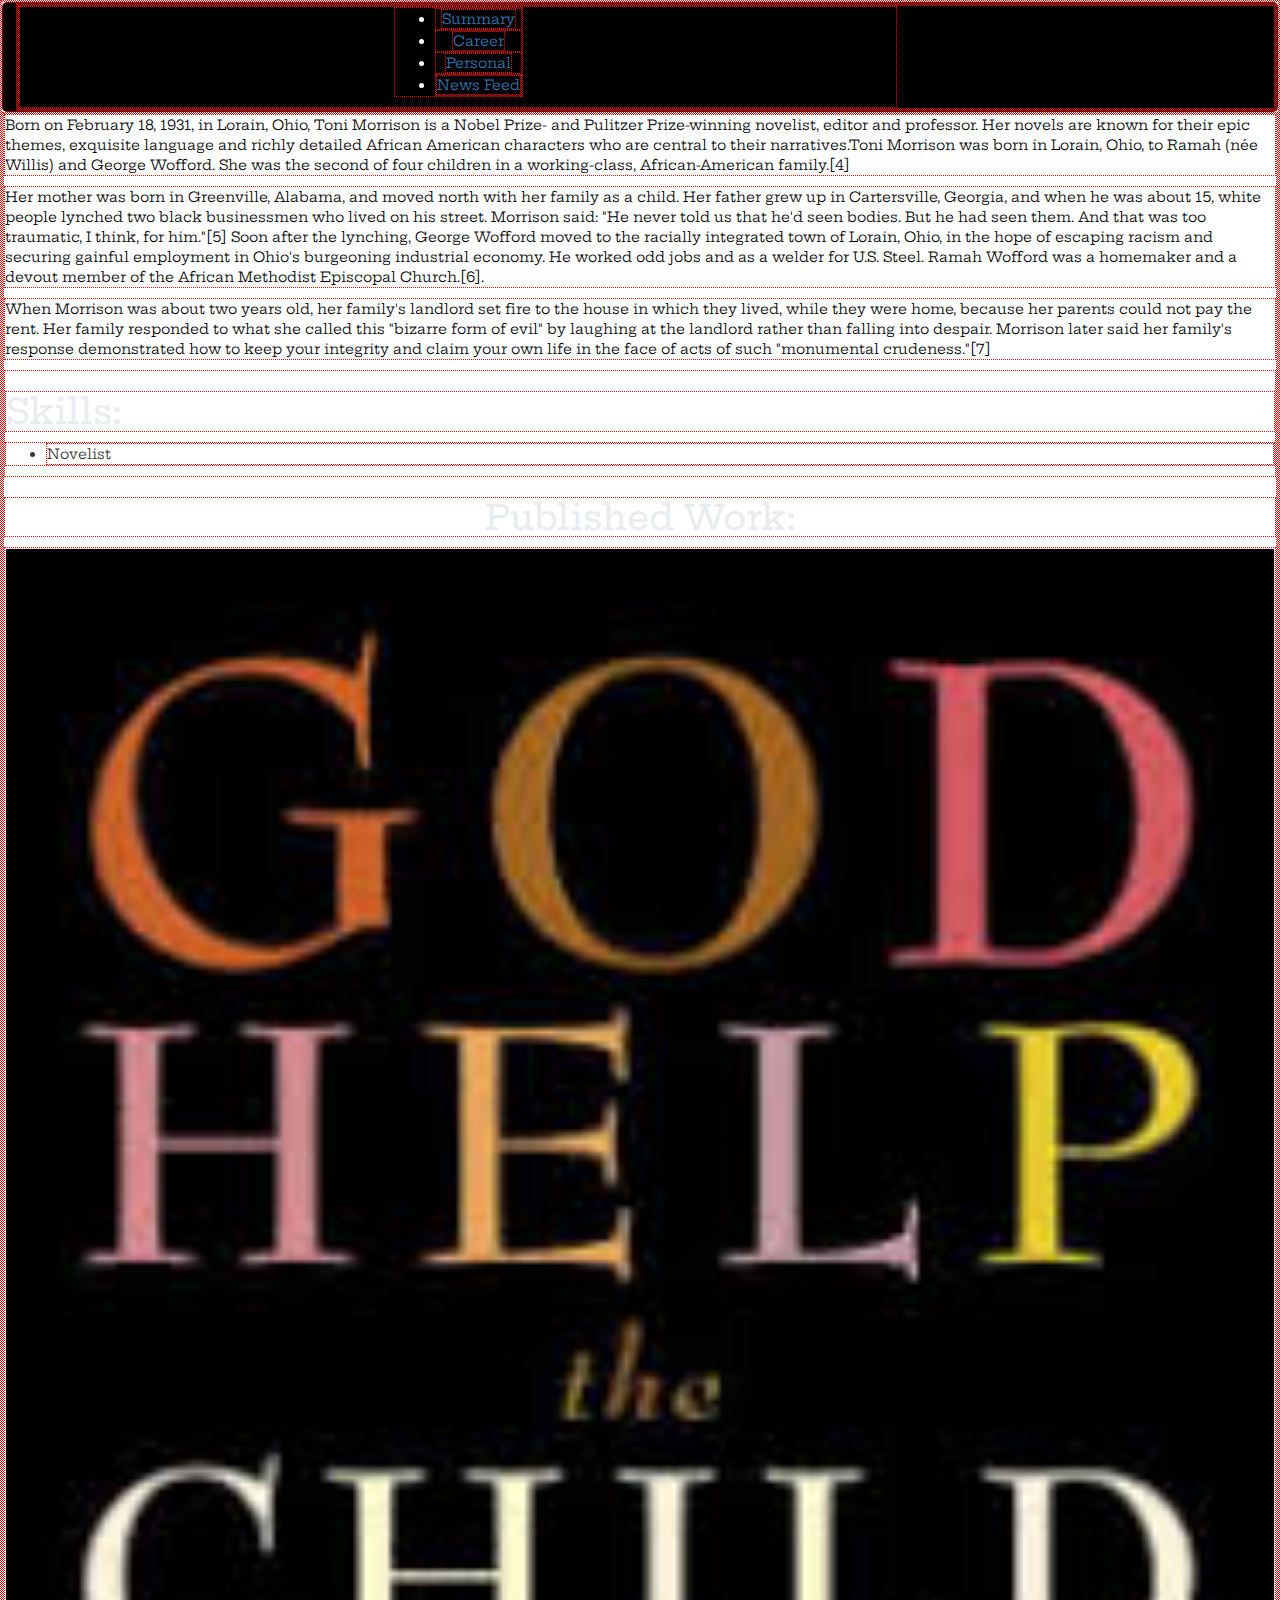
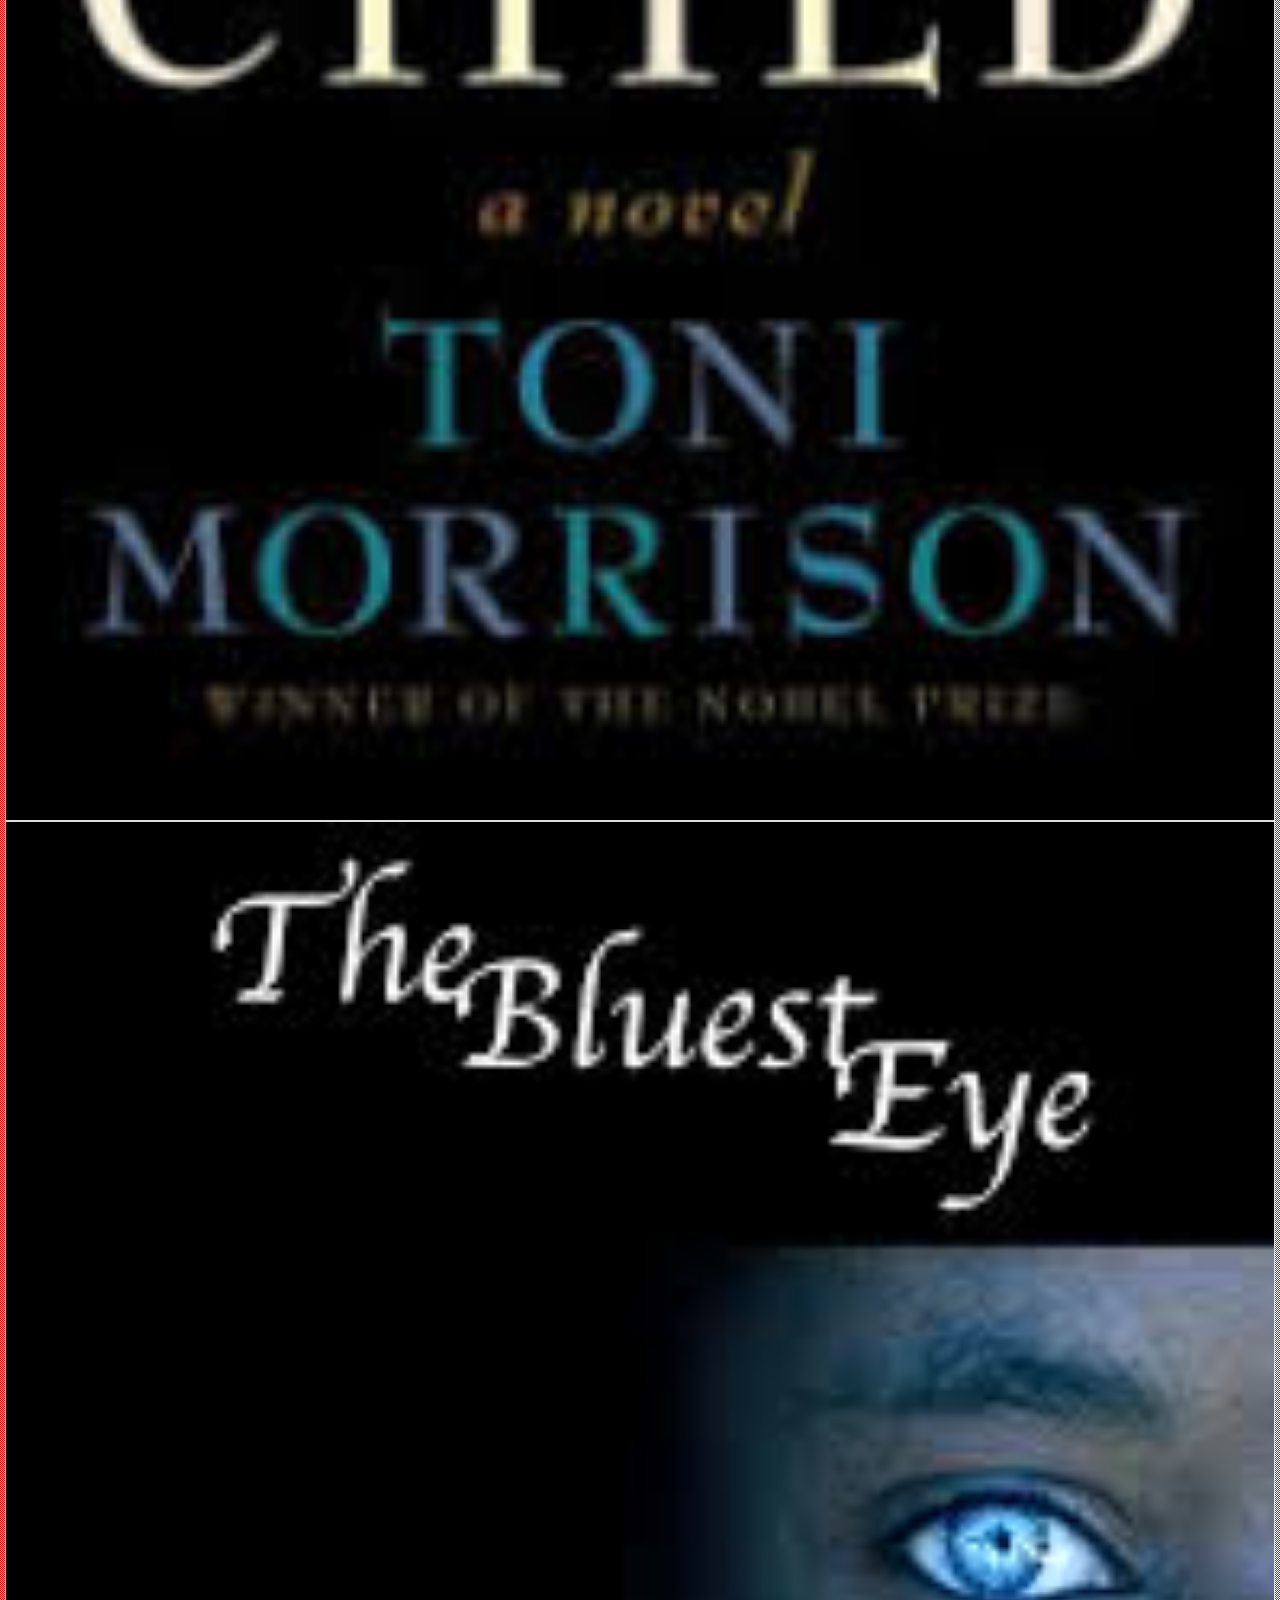
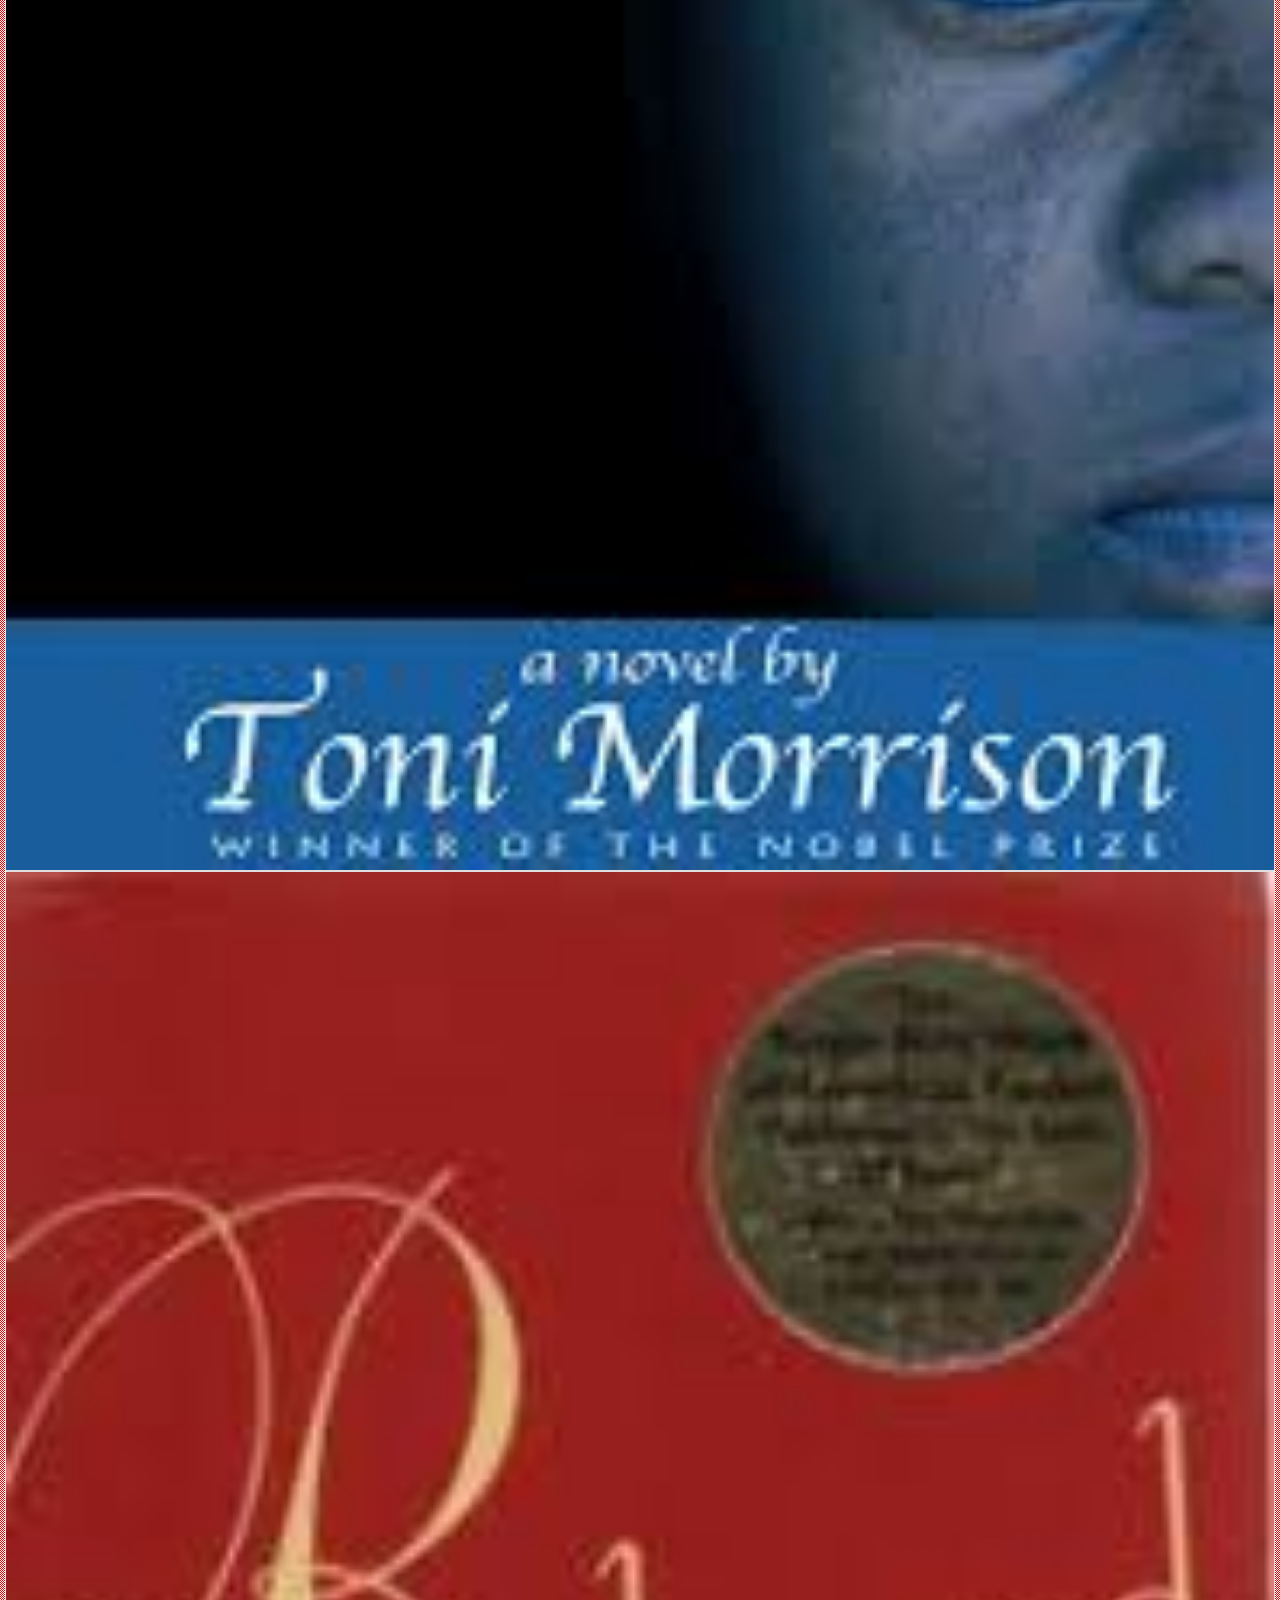
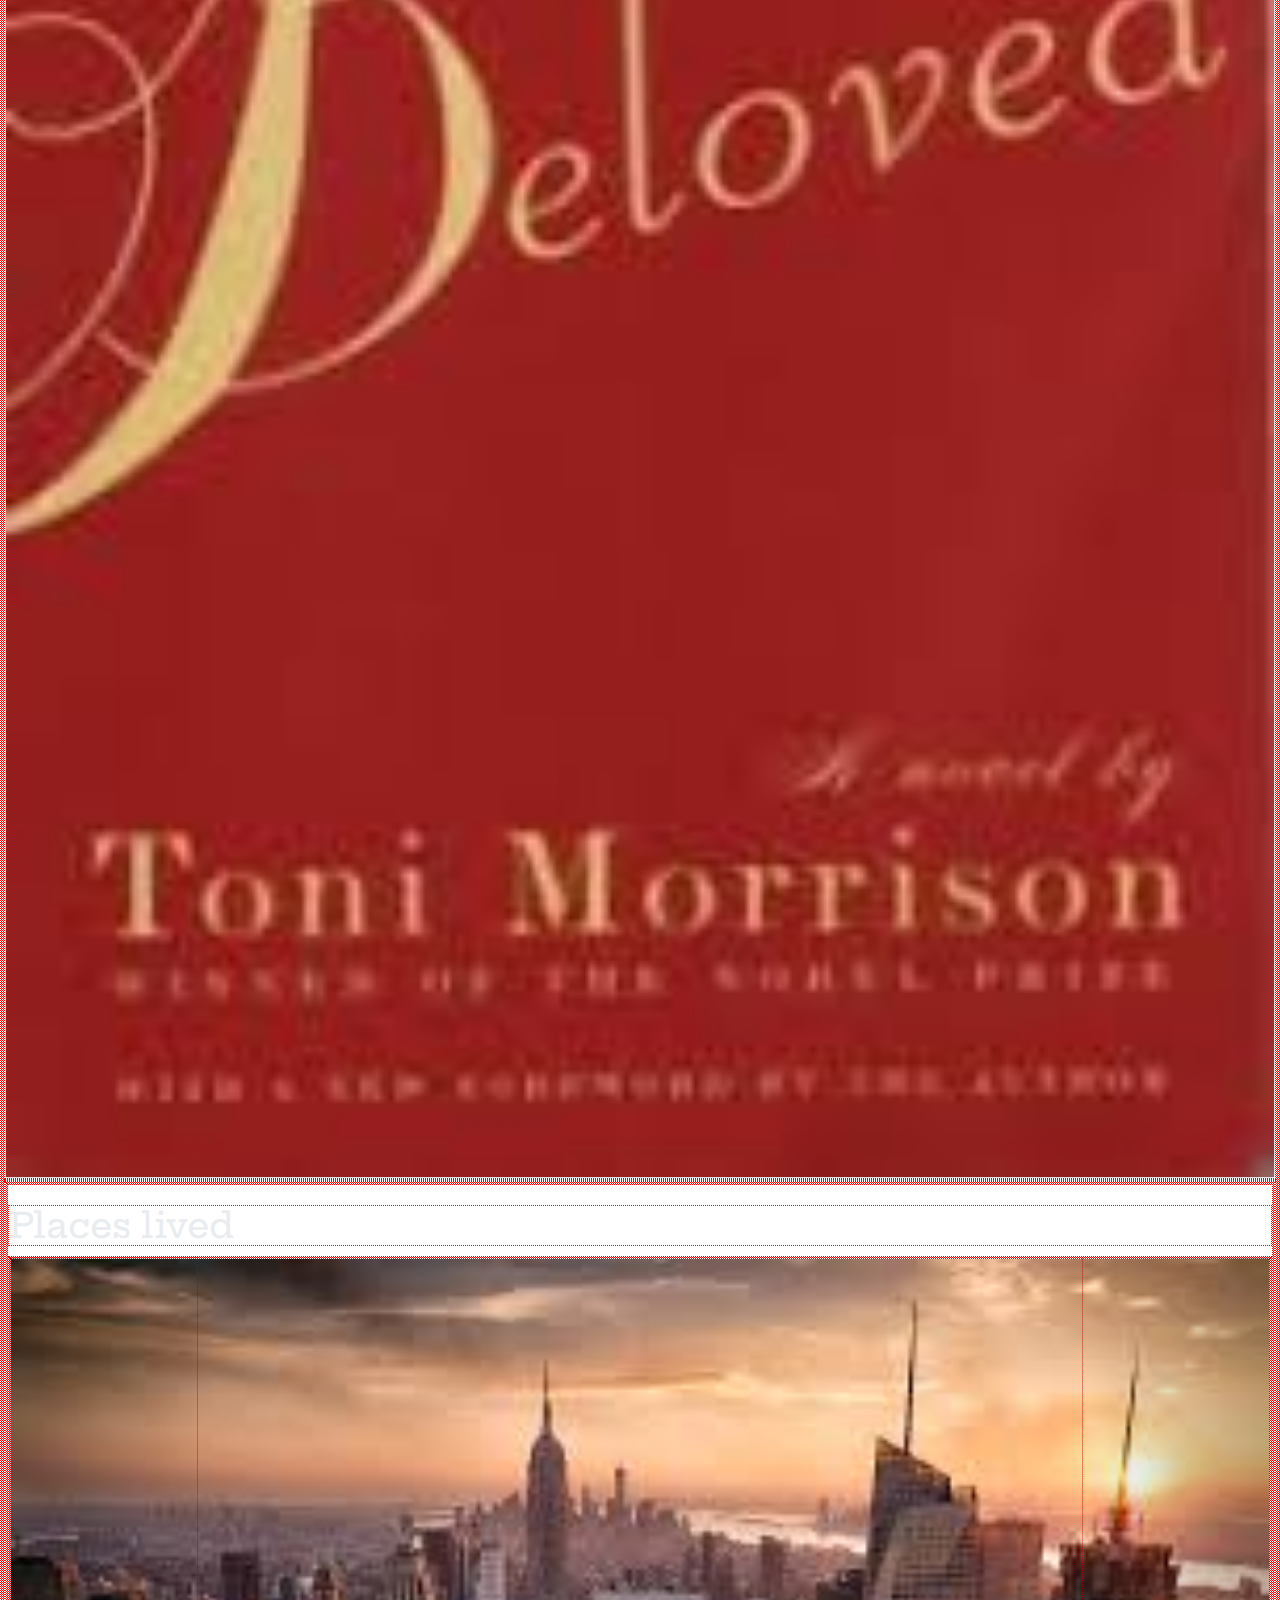
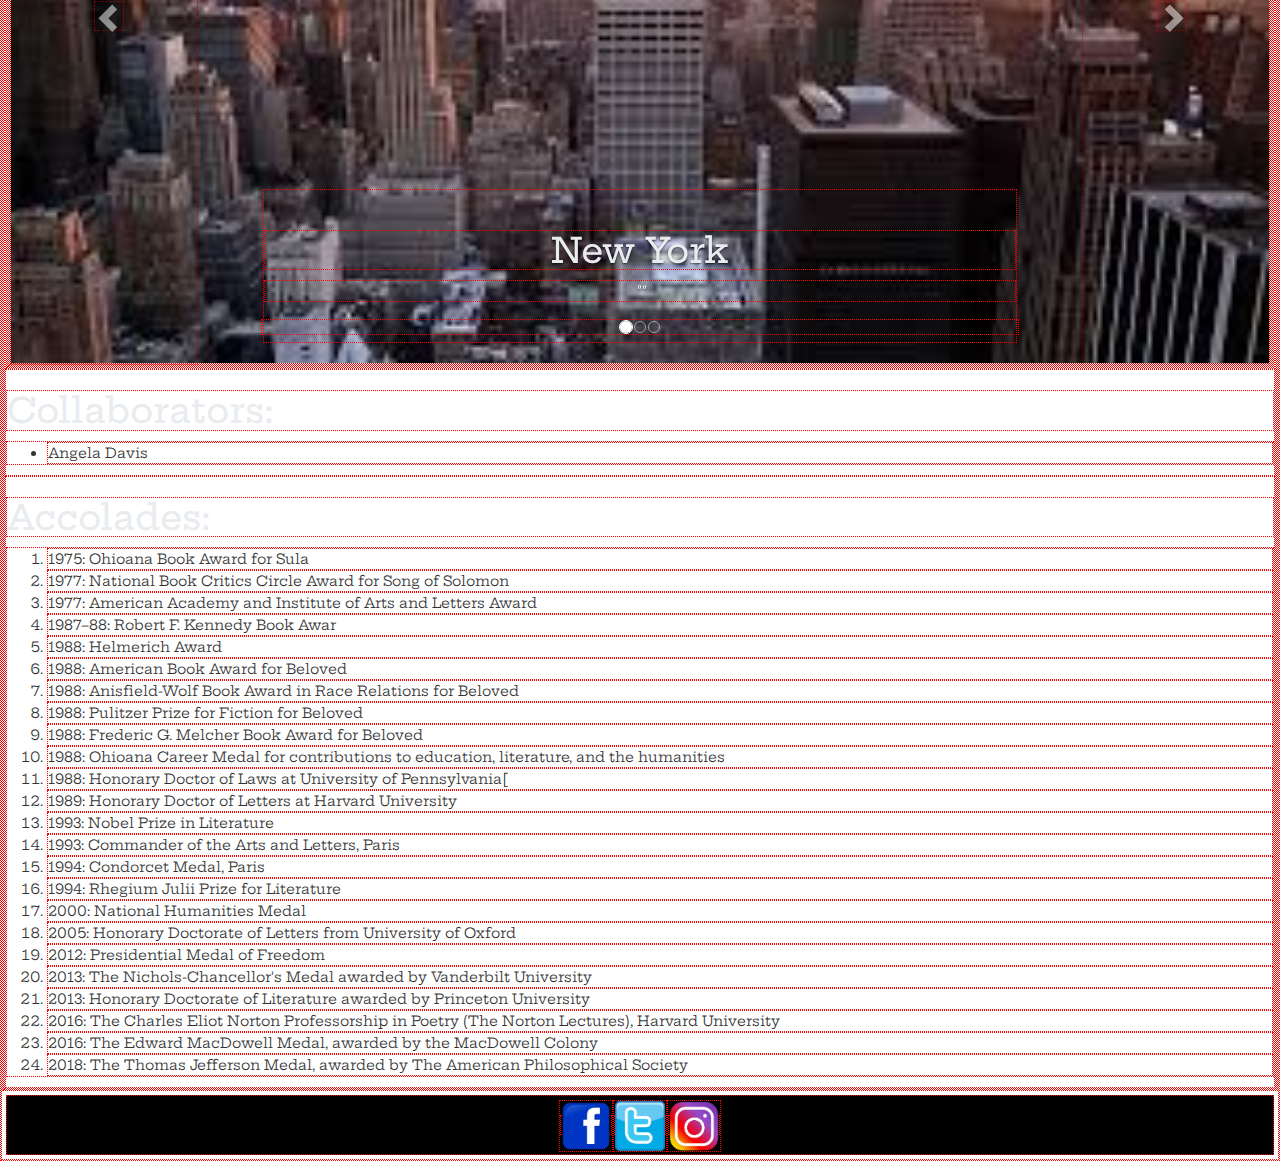
==== commit 4355de38: "made changes to link names" ====
--- a/career.html
+++ b/career.html
@@ -24,10 +24,10 @@
                 <div id="top-image">
                     <nav class="nav">
                         <ul class="nav-list">
-                            <li><a href="executive.html">Summary</a></li>
+                            <li><a href="index.html">Summary</a></li>
                             <li><a href="career.html">Career</a></li>
                             <li><a href="personal.html">Personal</a></li>
-                            <li><a href="newsfeed.html">News Feed</a></li>
+                            <li><a href="news.html">News Feed</a></li>
                         </ul>
                     </nav>
                 </div>
--- a/src/styles/main.css
+++ b/src/styles/main.css
@@ -1,170 +1,54 @@
-
-body{
-    font-size: 1.2rem;
-    margin: 0px;
-    background-color: #ffc472;
-
-    font-family: 'Montserrat', sans-serif;
-    color: #d8d6d2;
+/*//////////////////// Main-content  //////////// */
+* { 
+  border: red dotted 1px;
+  box-sizing: inherit;
+  font-family: 'Hepta Slab', serif;
 }
 
-.main-container{
-    perspective: 1px;
-    transform-style: preserve-3d;
-    height: 100vh;
-    overflow-x: hidden;
-    overflow-y: scroll;
+.news_wrapper {
+  display: flex;
+  justify-content: center;
 }
 
-#top-image{
-    background: url(../img/Toni2.jpg) no-repeat;
-    position: relative;
-    display: table;
-    background-size: cover;
-    width: 100%;
-    min-height: 700px;
+.news_container {
+  display: flex;
+  flex-flow: wrap column;
+  max-width: 70%;
+  
 
 }
 
-.parallax-Container{
-    display: flex;
-  flex: 1 0 auto;
-  position: relative;
-  height: 100vh;
-  transform: translateZ(-1px) scale(2);
-  z-index: -1;
+.news_card {
+  display: flex;
+  flex-flow: row;
+  justify-content: space-between;
+
+  
 }
 
-.content-Container{
-    display: block;
-  position: relative;
-  z-index: 1;
-}
-.nav-list{
-    display: flex;
-    flex-direction: row;
-    color: #f0e4dbe3;
-    justify-content: space-evenly;
-    list-style: none;
-    margin-top: 50px;
+.news_card a {
+  /* flex-grow: 1; */
+  background: url("/images/news1.jpg");
+    background-size: cover;
+    align-items: flex-end;
+    max-width: 450px;
+    max-height: 450px;
+    overflow-y: scroll;
+    overflow-x: scroll;
 }
 
-.nav-list a{
-    color: #f0e4dbe3;
-    text-decoration: none;
-}
-.nav-list a:hover{
-    color: coral;
+.news_card article h2 {
+  padding-left: 1.7em;
 }
 
-.published-work{
-    display: flex;
-    flex-flow: row wrap;
-    justify-content: space-evenly;
-    align-items: flex-start;
+.news_card article {
+  /* flex-grow: 2; */
 }
 
-.published-work img{
-    width: 400px;
+.news_card_list {
+  list-style: none;
 }
 
-.card{
-    box-shadow: 0 4px 8px 0 rgba(0,0,0,0.2);
-    transition: 0.3s; 
-    border-radius: 5px; 
-}
-.card:hover {
-    box-shadow: 0 8px 16px 0 rgba(0,0,0,0.2);
-  }
-
-.black-spacer{
-    margin-top: 10px;
-    width: 100%;
-    min-height: 150px;
-    background-color: #98c2d6ef;
-
-    -moz-box-shadow:    inset 0 0 10px #3b280ca8;
-    -webkit-box-shadow: inset 0 0 10px #3b280ca8;
-    box-shadow:         inset 0 0 10px #3b280ca8;
-  }
-.general-info p{
-      text-align: center;
-  }
-
-  .bg-box{
-      background-color: #e9ecef;
-  }
-
-  body{
-    font-family: 'Montserrat', sans-serif;
-    margin: 0px;
-    margin-bottom: -15px;
-    
-}
-
-.nav--ul {
-    list-style: none;
-
-}
-
-.nav--li {
-    display: inline;
-    padding: 5px;  
-}
-
-#home{
-    background: url() no-repeat;
-    background-color: rgba(48, 59, 48, 0.603);
-    display: table;
-    position: relative;
-    width: 100%;
-    min-height: 700px;
-    background-size: cover;  
-}
-.main-title{
-    text-align: center;
-    align-items: baseline;
-    font-size: 3.5rem;
-    color: #f0e4dbe3;
-    margin-top: 50px;
-    letter-spacing: 3px;
-}
-.nav-list{
-    display: flex;
-    flex-direction: row;
-    color: #f0e4dbe3;
-    justify-content: space-evenly;
-    list-style: none;
-}
-
-.nav-list a{
-    color: #f0e4dbe3;
-    text-decoration: none;
-}
-.nav-list a:hover{
-    color: coral;
-}
-
-
-.placesLived{
-    text-align: center;
-    align-items: baseline;
-    font-size: 3.5rem;
-    color: #f0e4dbe3;
-    margin-top: 50px;
-    letter-spacing: 3px;
-    font-family: 'Montserrat', sans-serif
-}
-
-
- 
-
-/*//////////////////// Main-content  //////////// */
-* { 
-  box-sizing: inherit;
-  font-family: 'Hepta Slab', serif;
-
-}
 .carousel-inner > .carousel-item > img {
   width: 100%;
   height: 550px;
@@ -282,3 +166,4 @@
   background-color: #e9ecef;
   font-family: 'Libre Baskerville', serif;
 }
+
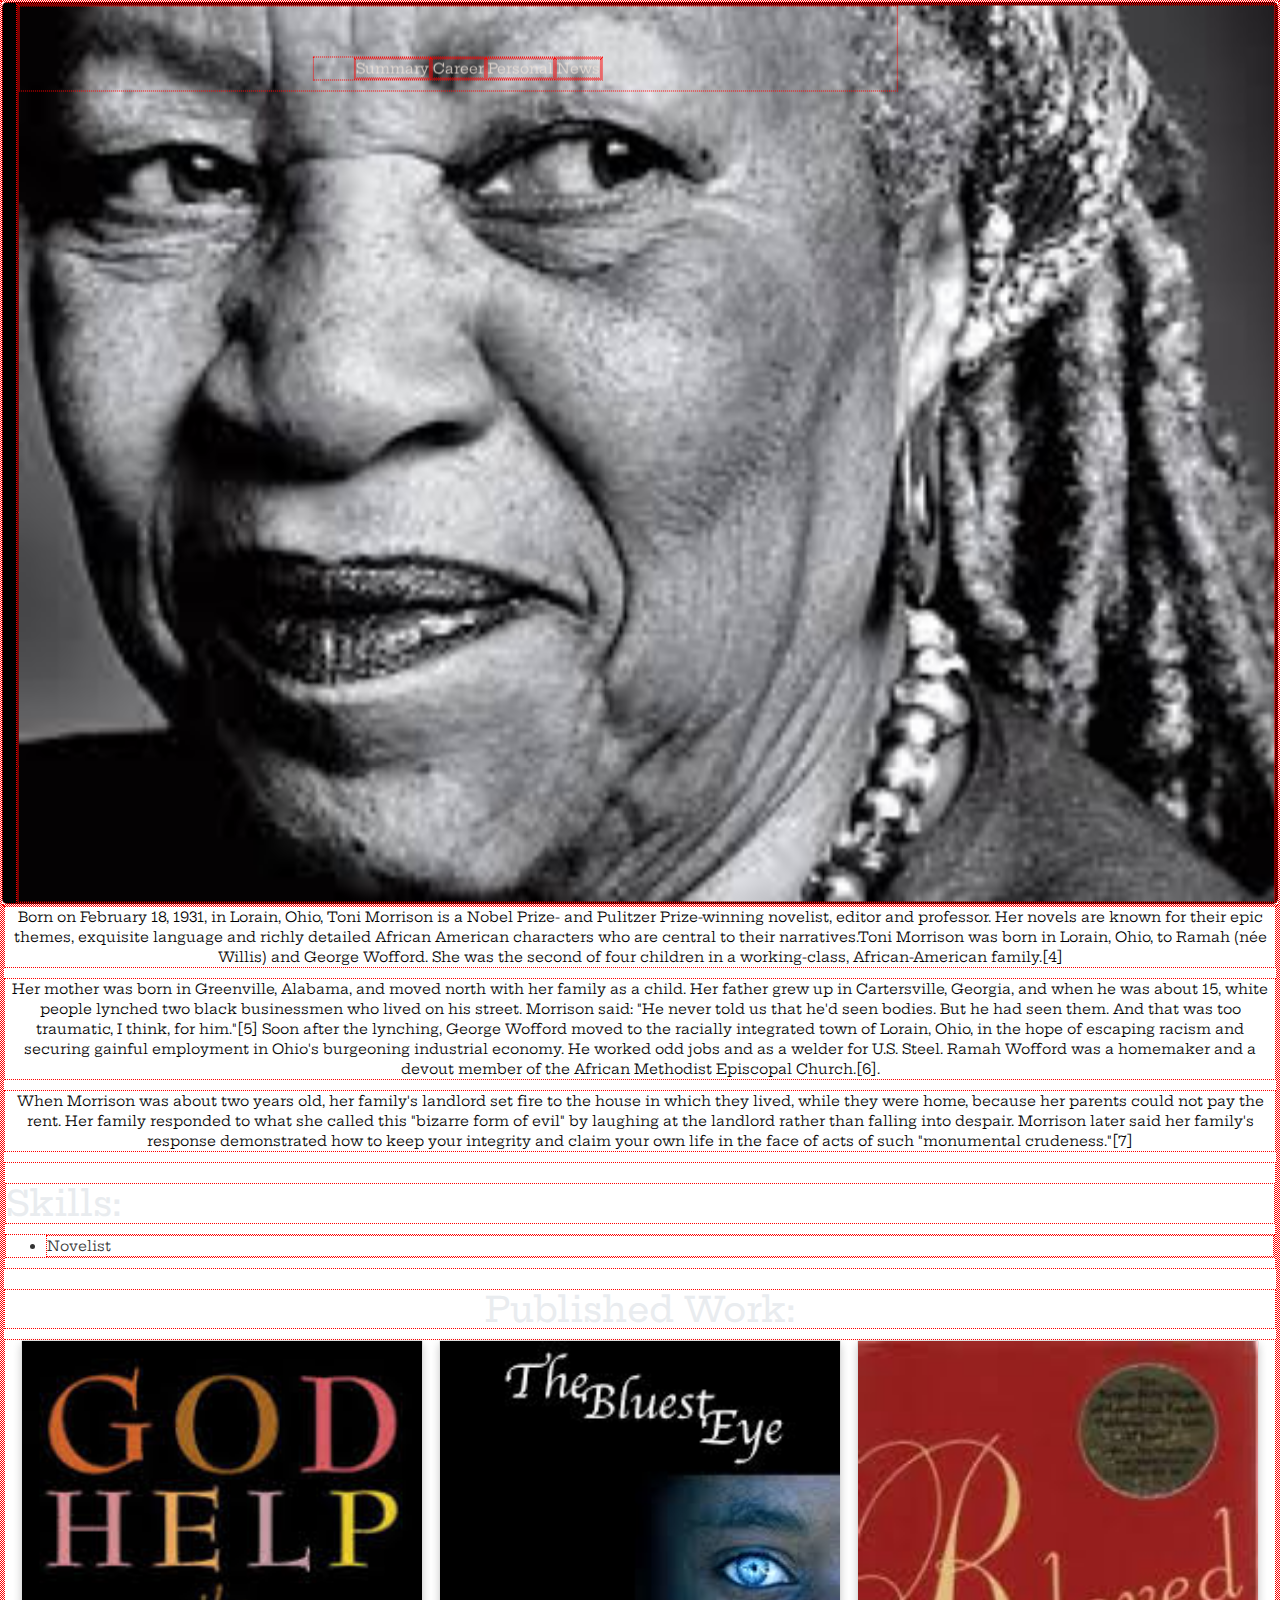
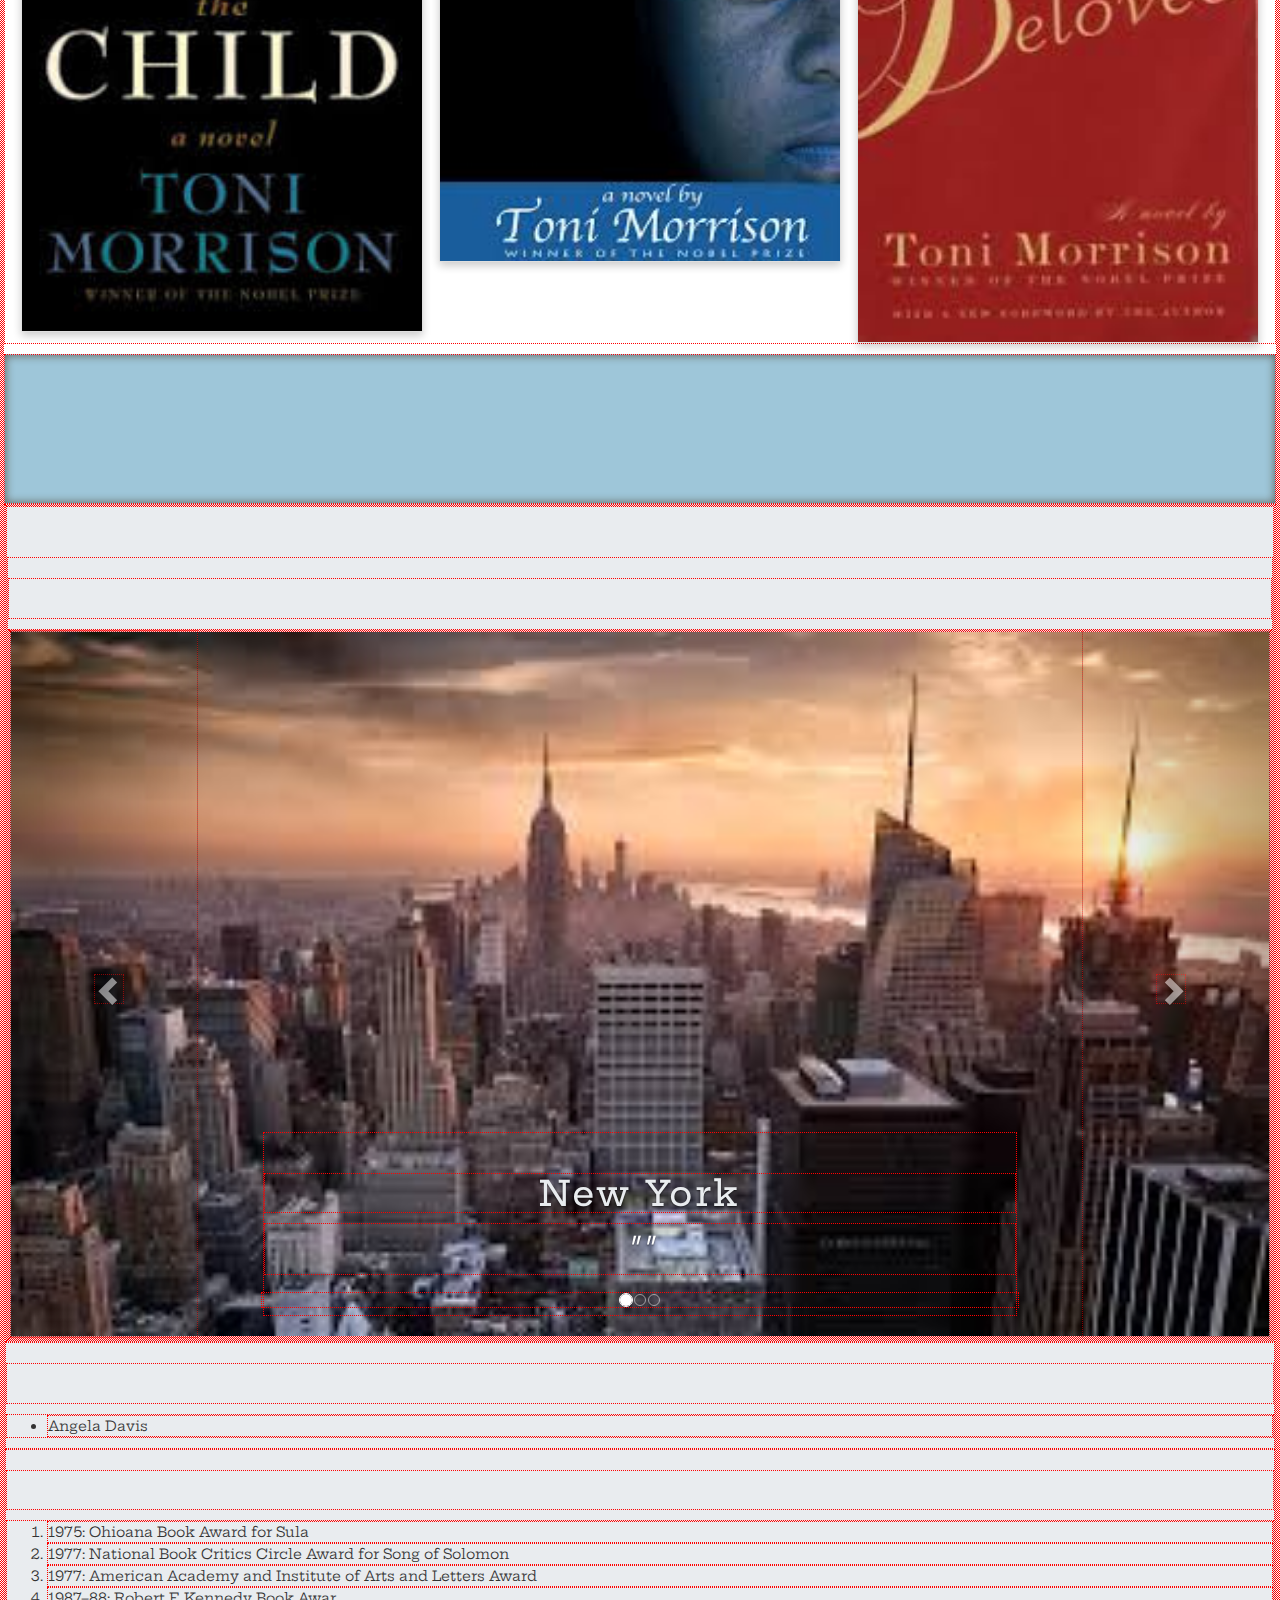
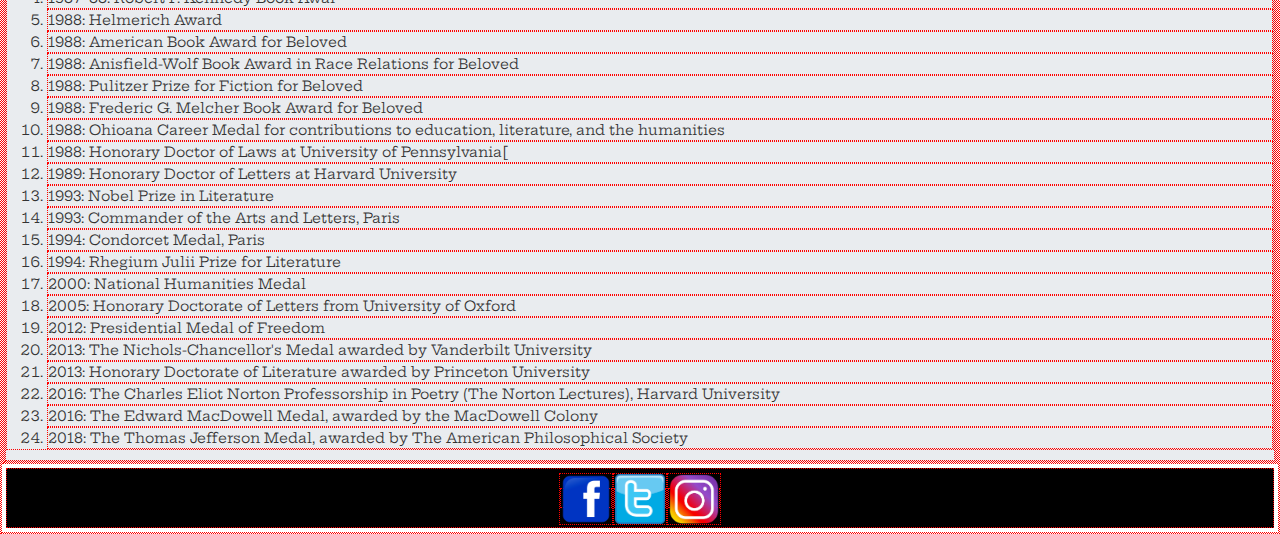
==== commit b21e9e6c: "fixing some stuff" ====
--- a/career.html
+++ b/career.html
@@ -27,7 +27,7 @@
                             <li><a href="index.html">Summary</a></li>
                             <li><a href="career.html">Career</a></li>
                             <li><a href="personal.html">Personal</a></li>
-                            <li><a href="news.html">News Feed</a></li>
+                            <li><a href="news.html">News</a></li>
                         </ul>
                     </nav>
                 </div>
--- a/src/styles/main.css
+++ b/src/styles/main.css
@@ -1,8 +1,170 @@
+
+body{
+    font-size: 1.2rem;
+    margin: 0px;
+    background-color: #ffc472;
+
+    font-family: 'Montserrat', sans-serif;
+    color: #d8d6d2;
+}
+
+.main-container{
+    perspective: 1px;
+    transform-style: preserve-3d;
+    height: 100vh;
+    overflow-x: hidden;
+    overflow-y: scroll;
+}
+
+#top-image{
+    background: url(../img/Toni2.jpg) no-repeat;
+    position: relative;
+    display: table;
+    background-size: cover;
+    width: 100%;
+    min-height: 700px;
+
+}
+
+.parallax-Container{
+    display: flex;
+  flex: 1 0 auto;
+  position: relative;
+  height: 100vh;
+  transform: translateZ(-1px) scale(2);
+  z-index: -1;
+}
+
+.content-Container{
+    display: block;
+  position: relative;
+  z-index: 1;
+}
+.nav-list{
+    display: flex;
+    flex-direction: row;
+    color: #f0e4dbe3;
+    justify-content: space-evenly;
+    list-style: none;
+    margin-top: 50px;
+}
+
+.nav-list a{
+    color: #f0e4dbe3;
+    text-decoration: none;
+}
+.nav-list a:hover{
+    color: coral;
+}
+
+.published-work{
+    display: flex;
+    flex-flow: row wrap;
+    justify-content: space-evenly;
+    align-items: flex-start;
+}
+
+.published-work img{
+    width: 400px;
+}
+
+.card{
+    box-shadow: 0 4px 8px 0 rgba(0,0,0,0.2);
+    transition: 0.3s; 
+    border-radius: 5px; 
+}
+.card:hover {
+    box-shadow: 0 8px 16px 0 rgba(0,0,0,0.2);
+  }
+
+.black-spacer{
+    margin-top: 10px;
+    width: 100%;
+    min-height: 150px;
+    background-color: #98c2d6ef;
+
+    -moz-box-shadow:    inset 0 0 10px #3b280ca8;
+    -webkit-box-shadow: inset 0 0 10px #3b280ca8;
+    box-shadow:         inset 0 0 10px #3b280ca8;
+  }
+.general-info p{
+      text-align: center;
+  }
+
+  .bg-box{
+      background-color: #e9ecef;
+  }
+
+  body{
+    font-family: 'Montserrat', sans-serif;
+    margin: 0px;
+    margin-bottom: -15px;
+    
+}
+
+.nav--ul {
+    list-style: none;
+
+}
+
+.nav--li {
+    display: inline;
+    padding: 5px;  
+}
+
+#home{
+    background: url() no-repeat;
+    background-color: rgba(48, 59, 48, 0.603);
+    display: table;
+    position: relative;
+    width: 100%;
+    min-height: 700px;
+    background-size: cover;  
+}
+.main-title{
+    text-align: center;
+    align-items: baseline;
+    font-size: 3.5rem;
+    color: #f0e4dbe3;
+    margin-top: 50px;
+    letter-spacing: 3px;
+}
+.nav-list{
+    display: flex;
+    flex-direction: row;
+    color: #f0e4dbe3;
+    justify-content: space-evenly;
+    list-style: none;
+}
+
+.nav-list a{
+    color: #f0e4dbe3;
+    text-decoration: none;
+}
+.nav-list a:hover{
+    color: coral;
+}
+
+
+.placesLived{
+    text-align: center;
+    align-items: baseline;
+    font-size: 3.5rem;
+    color: #f0e4dbe3;
+    margin-top: 50px;
+    letter-spacing: 3px;
+    font-family: 'Montserrat', sans-serif
+}
+
+
+ 
+
 /*//////////////////// Main-content  //////////// */
 * { 
   border: red dotted 1px;
   box-sizing: inherit;
   font-family: 'Hepta Slab', serif;
+
 }
 
 .news_wrapper {
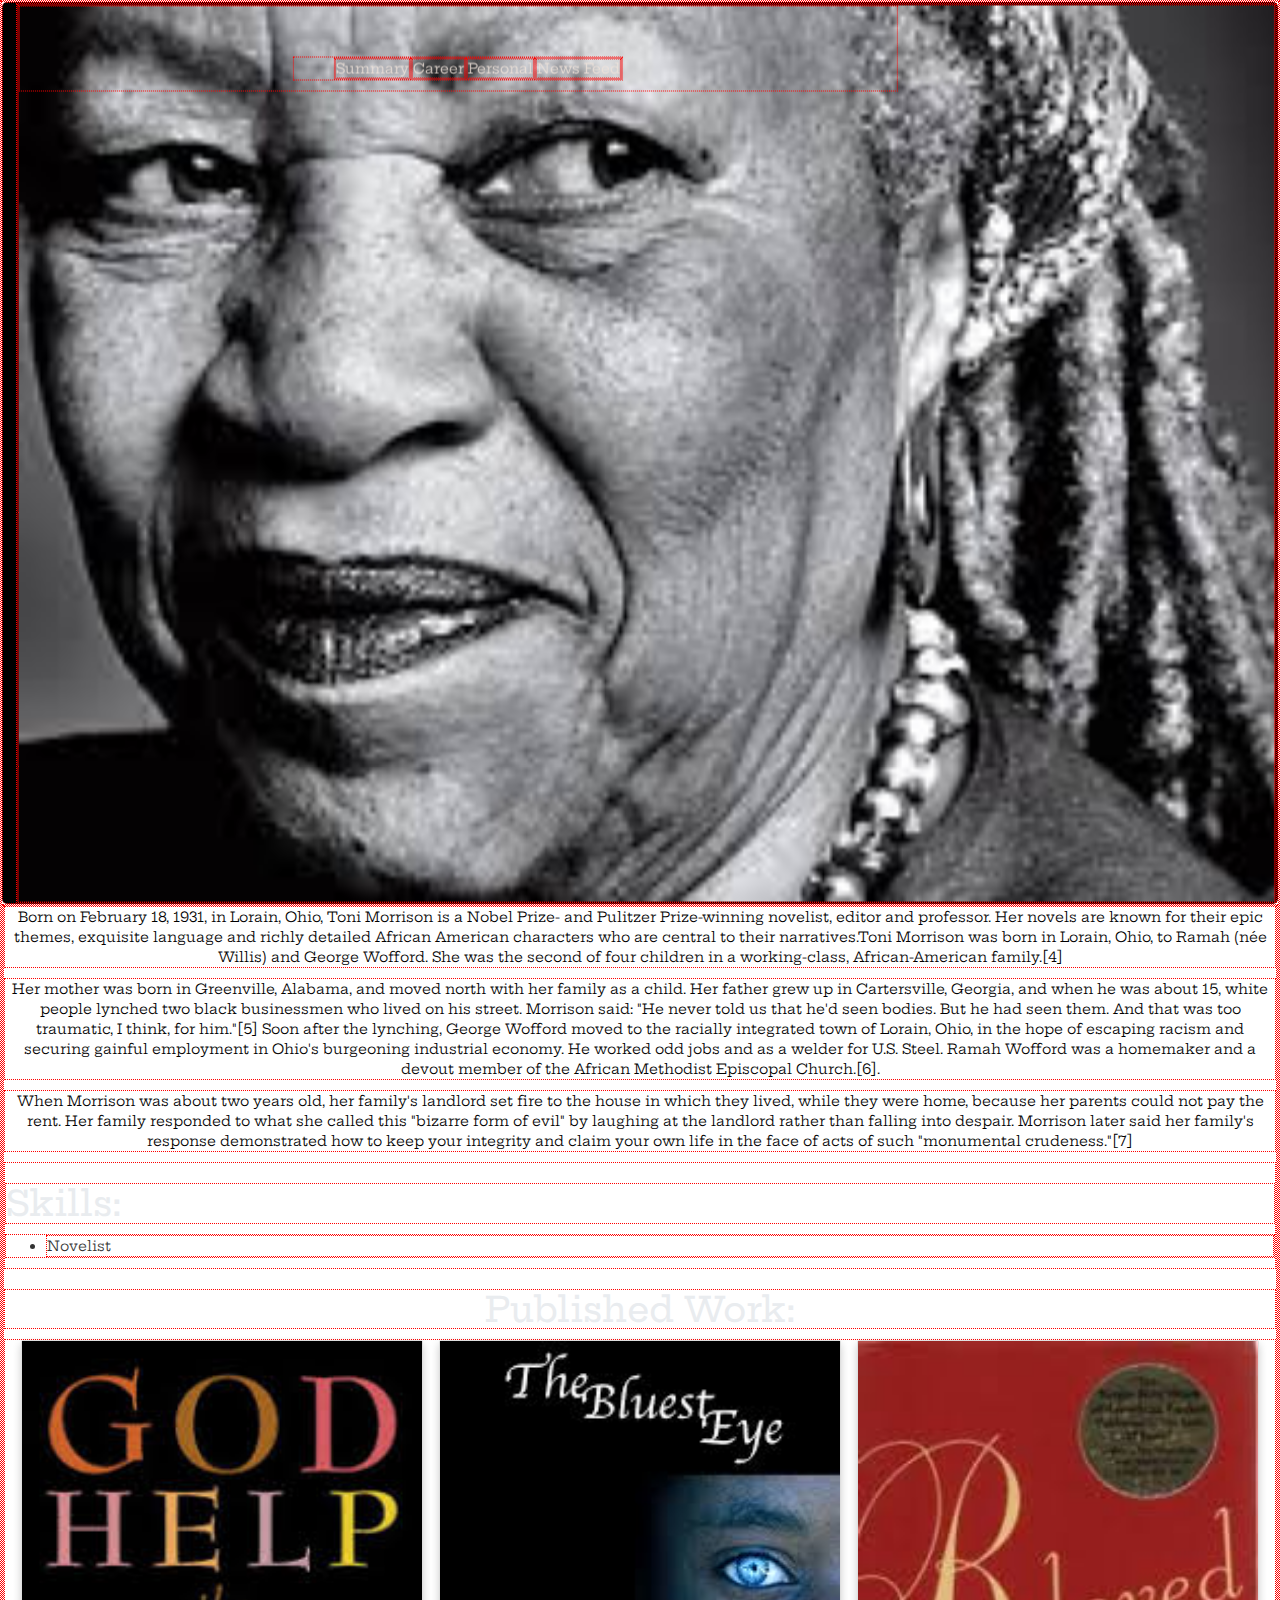
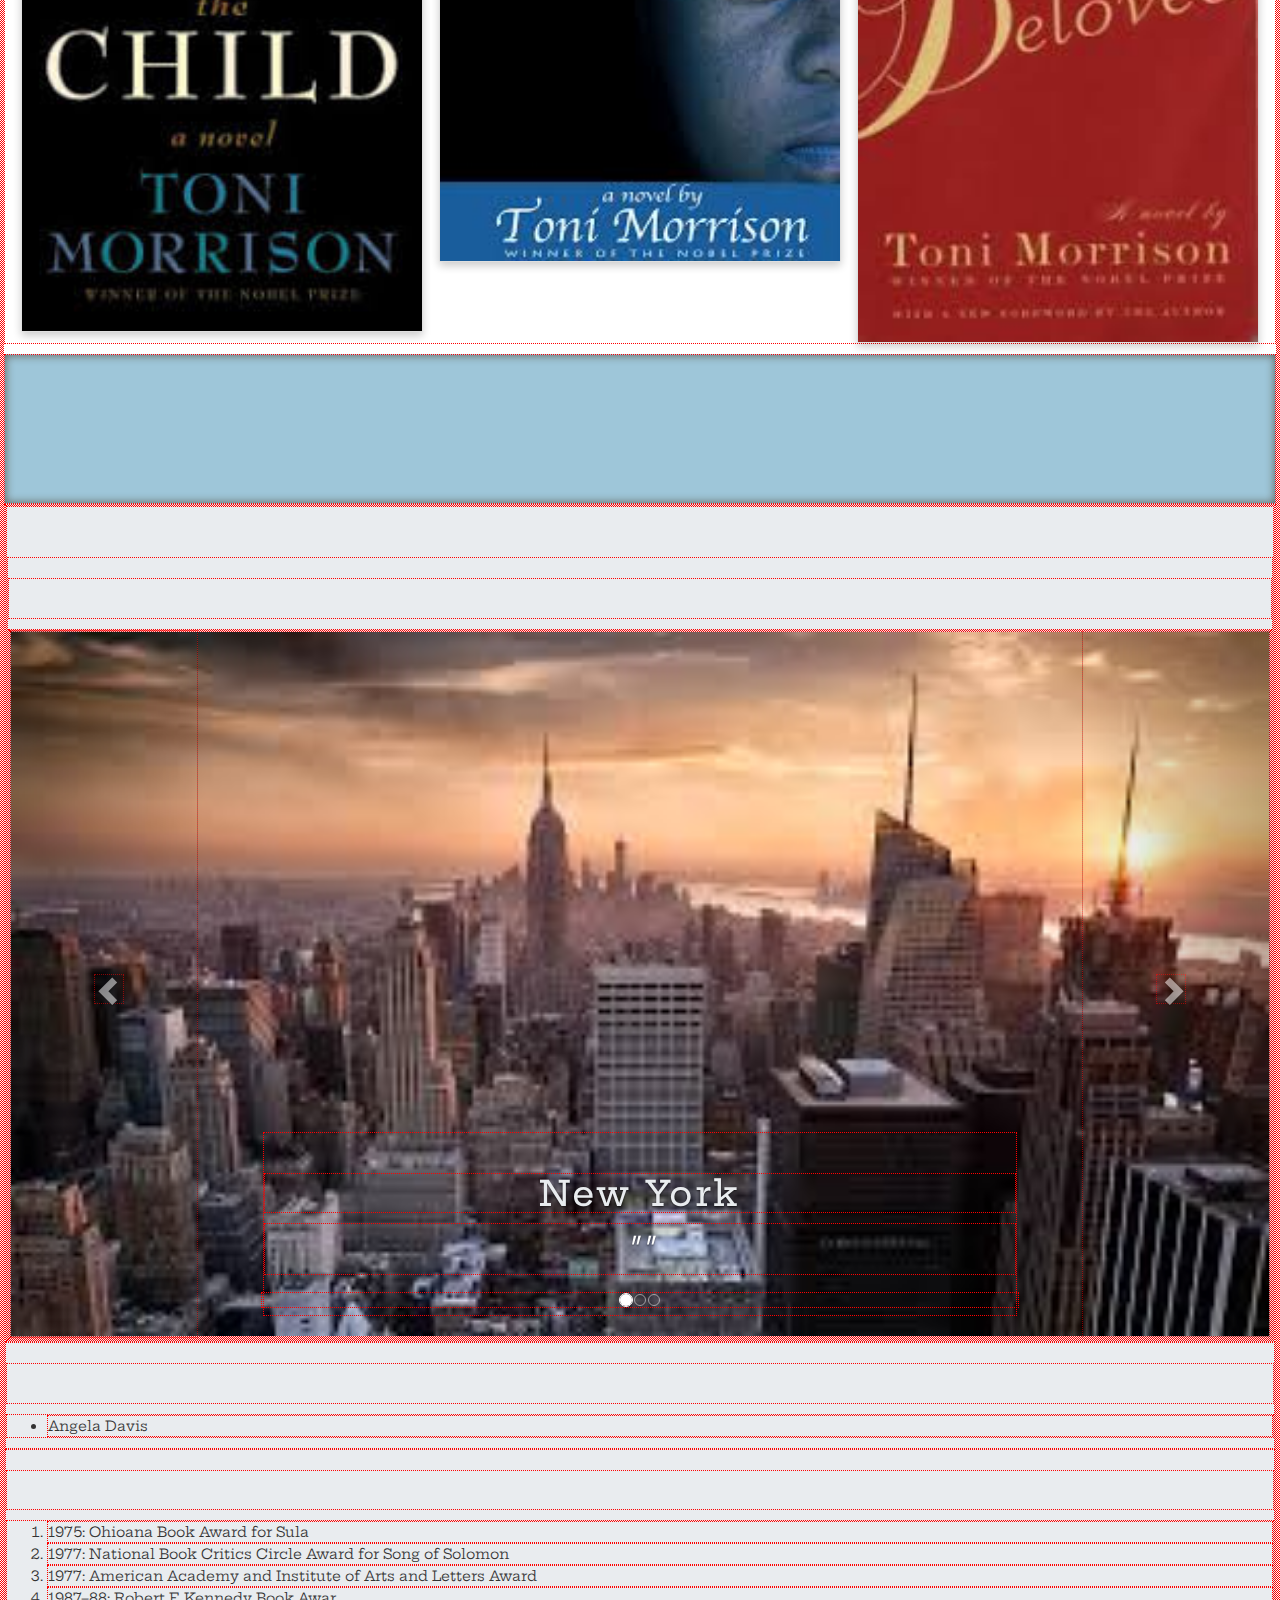
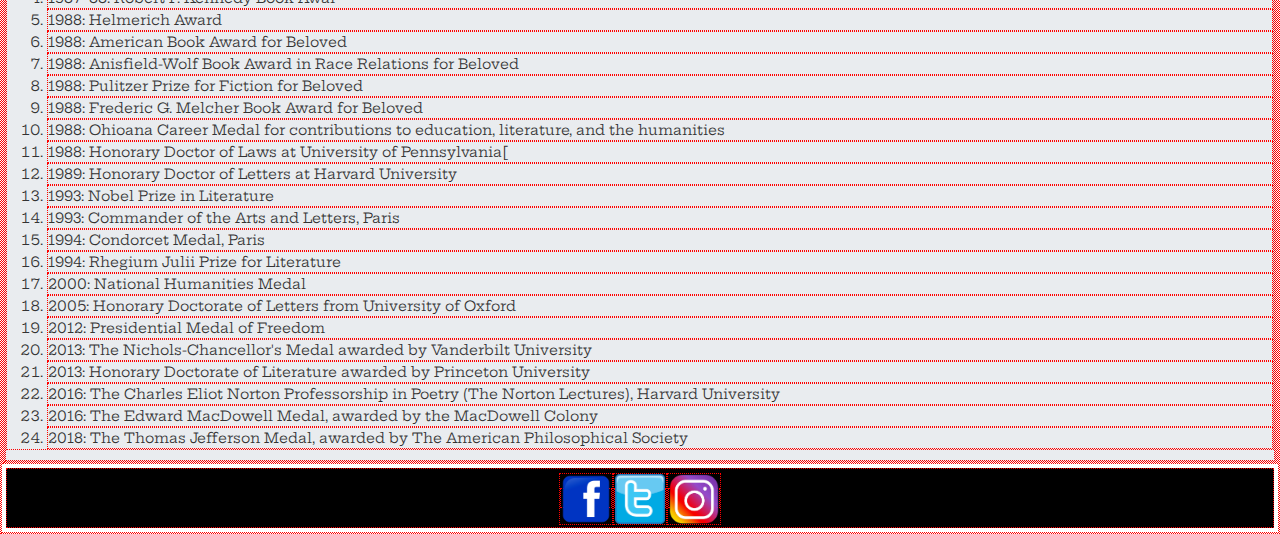
==== commit c3bc5a3e: "it is telling me to" ====
--- a/career.html
+++ b/career.html
@@ -24,10 +24,10 @@
                 <div id="top-image">
                     <nav class="nav">
                         <ul class="nav-list">
-                            <li><a href="index.html">Summary</a></li>
+                            <li><a href="executive.html">Summary</a></li>
                             <li><a href="career.html">Career</a></li>
                             <li><a href="personal.html">Personal</a></li>
-                            <li><a href="news.html">News</a></li>
+                            <li><a href="news.html">News Feed</a></li>
                         </ul>
                     </nav>
                 </div>
@@ -240,4 +240,4 @@
     </script>
 
 
-    <script src=src/script/main.js> </script> </body> </html>+    <script src=src/script/main.js> </script> </body> </html>
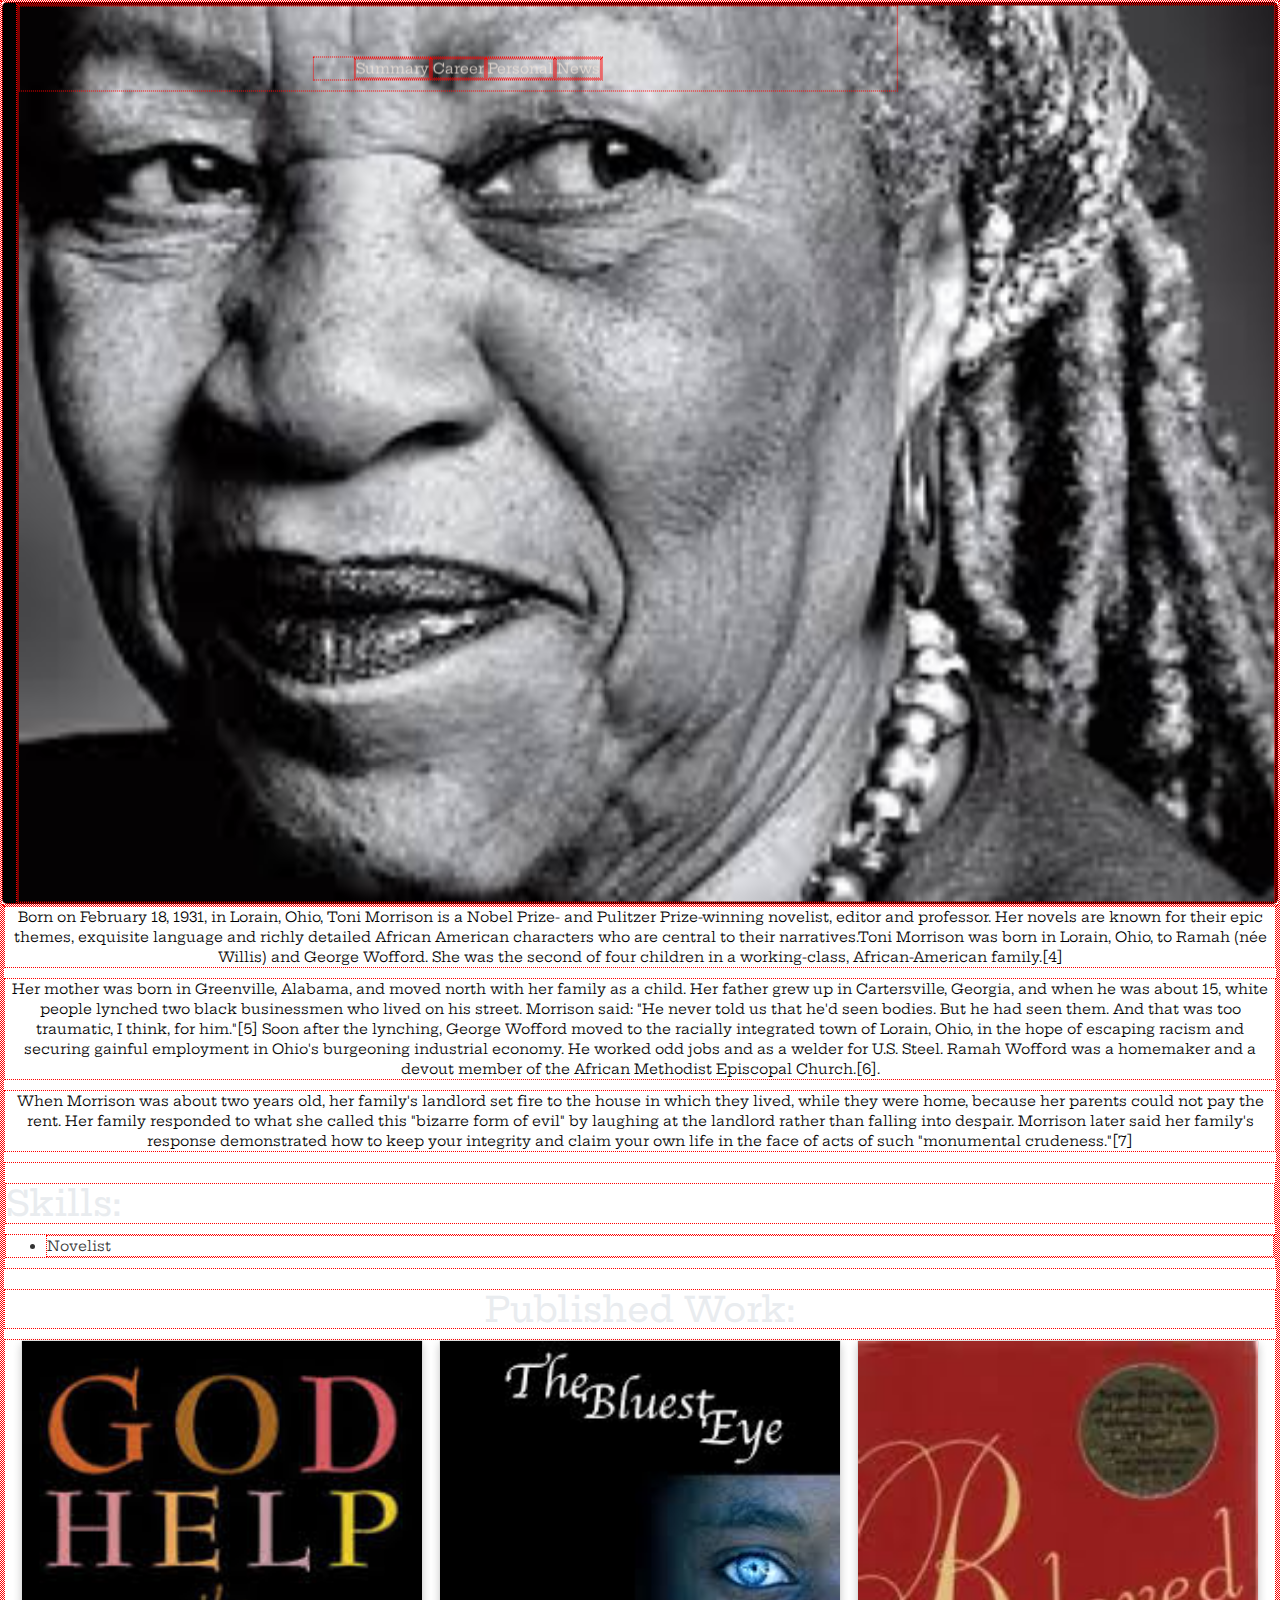
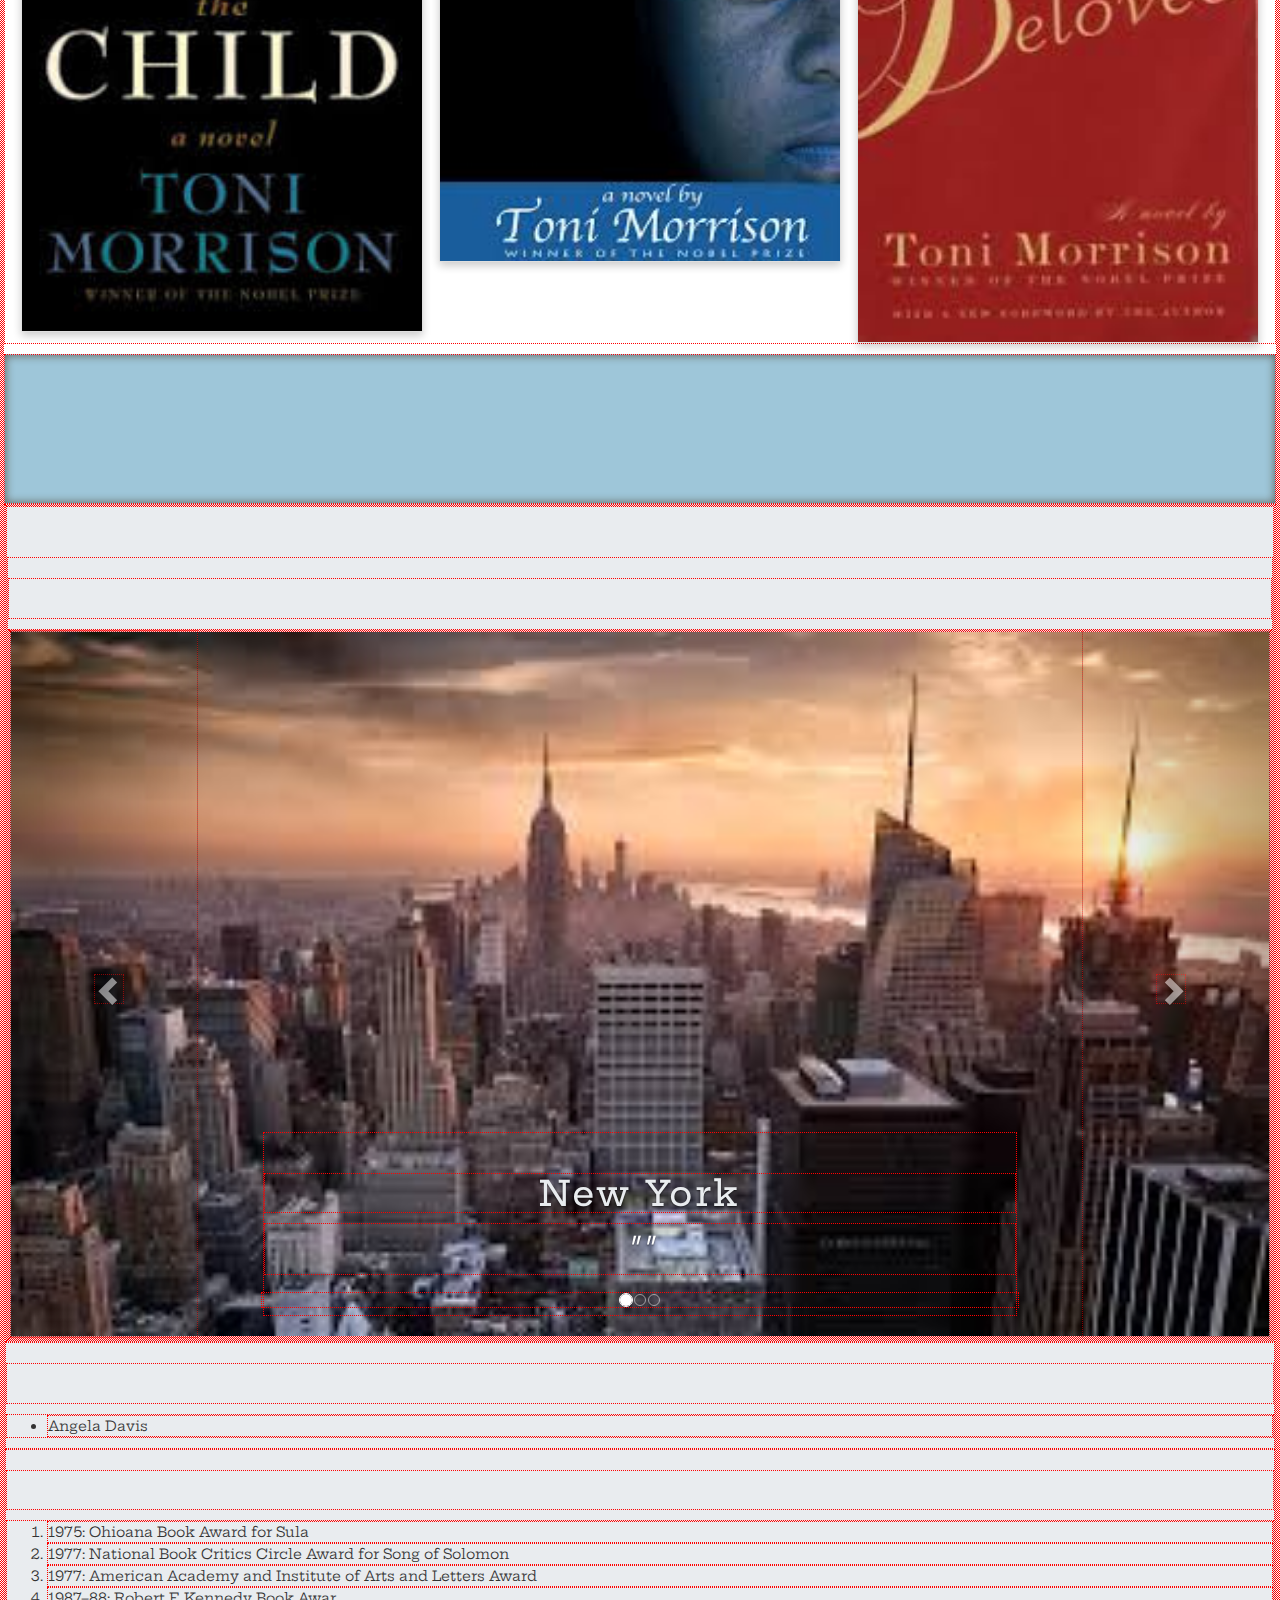
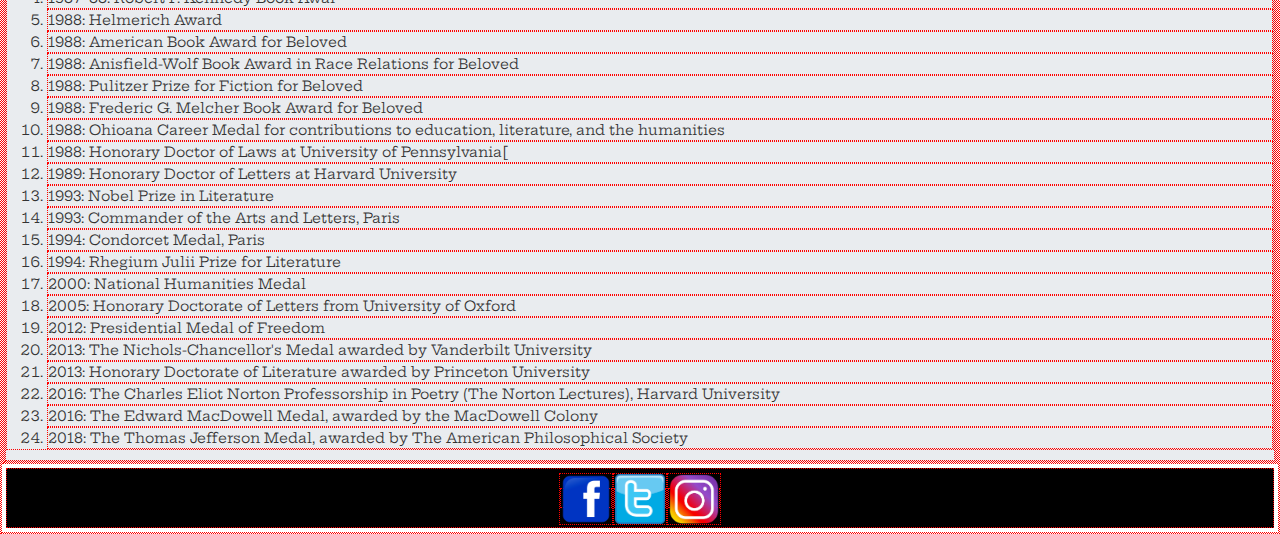
==== commit d32aacac: "fix merge" ====
--- a/career.html
+++ b/career.html
@@ -24,10 +24,10 @@
                 <div id="top-image">
                     <nav class="nav">
                         <ul class="nav-list">
-                            <li><a href="executive.html">Summary</a></li>
+                            <li><a href="index.html">Summary</a></li>
                             <li><a href="career.html">Career</a></li>
                             <li><a href="personal.html">Personal</a></li>
-                            <li><a href="news.html">News Feed</a></li>
+                            <li><a href="news.html">News</a></li>
                         </ul>
                     </nav>
                 </div>
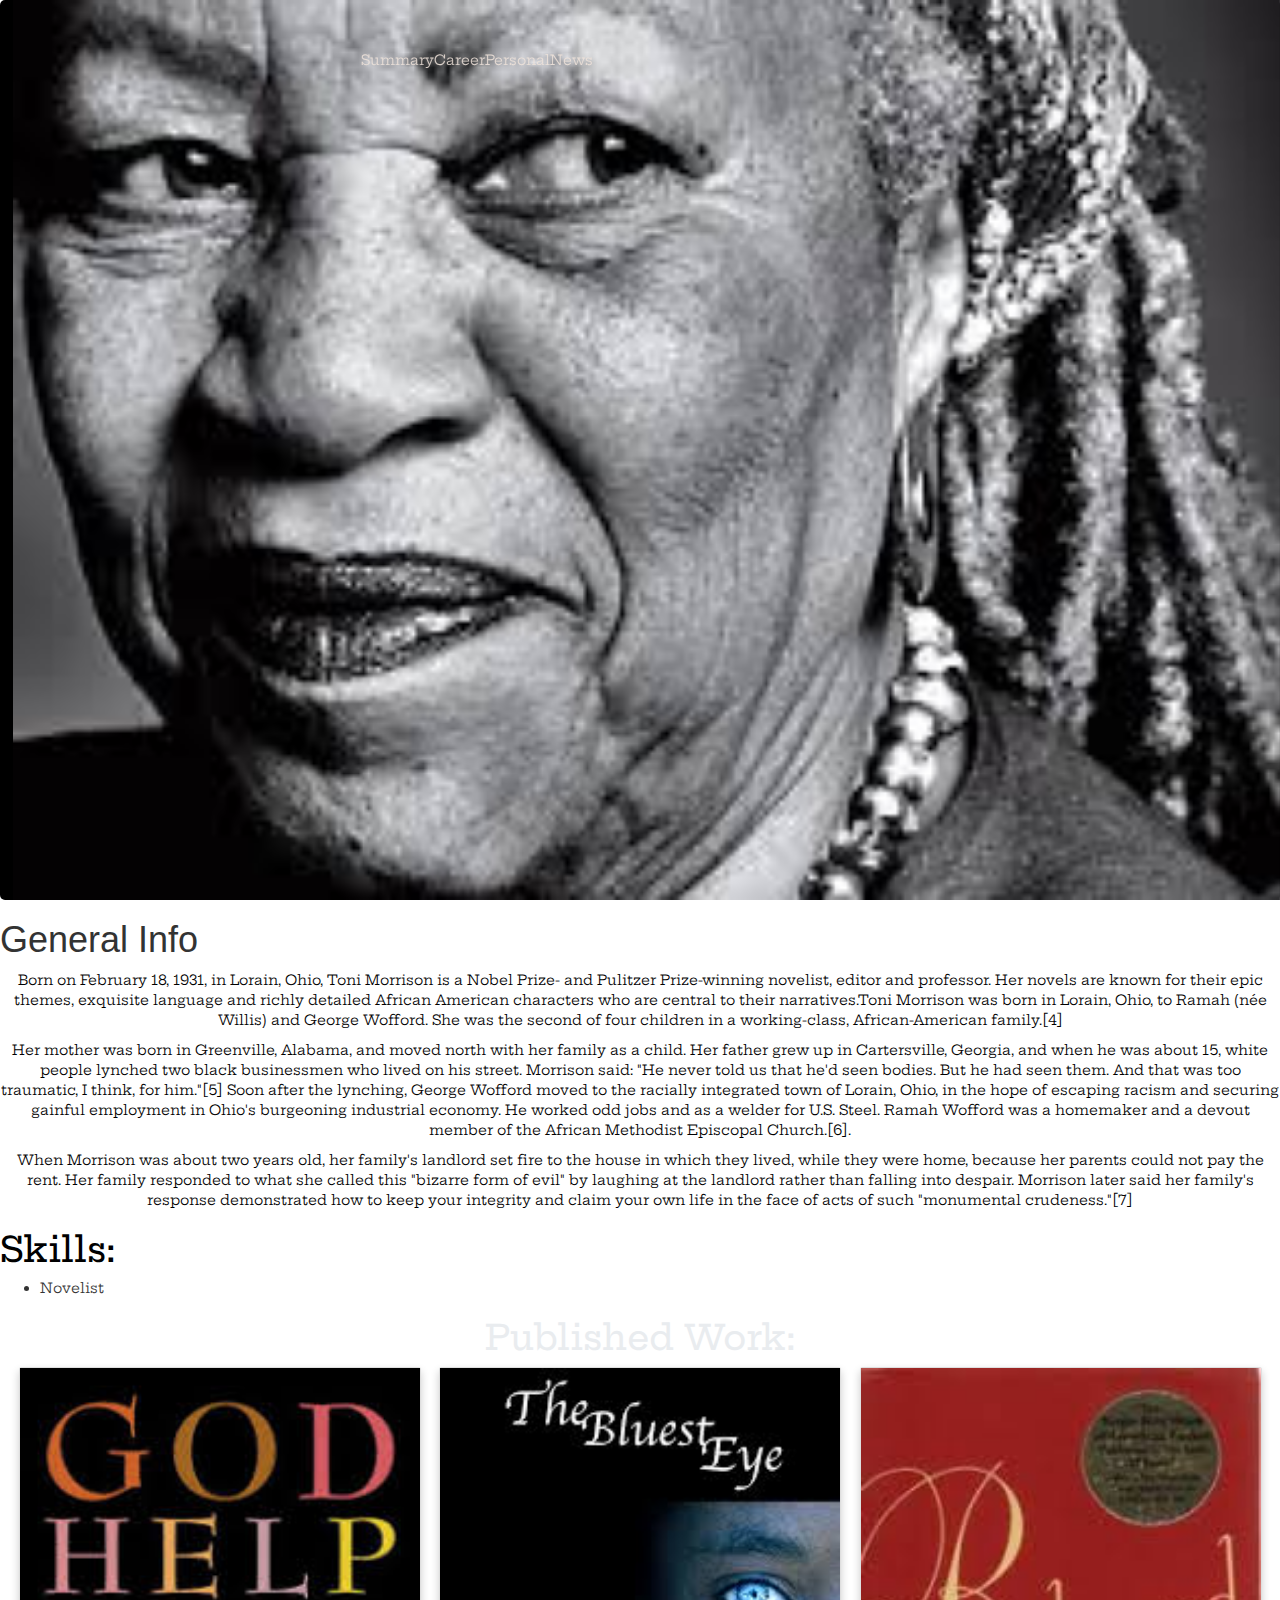
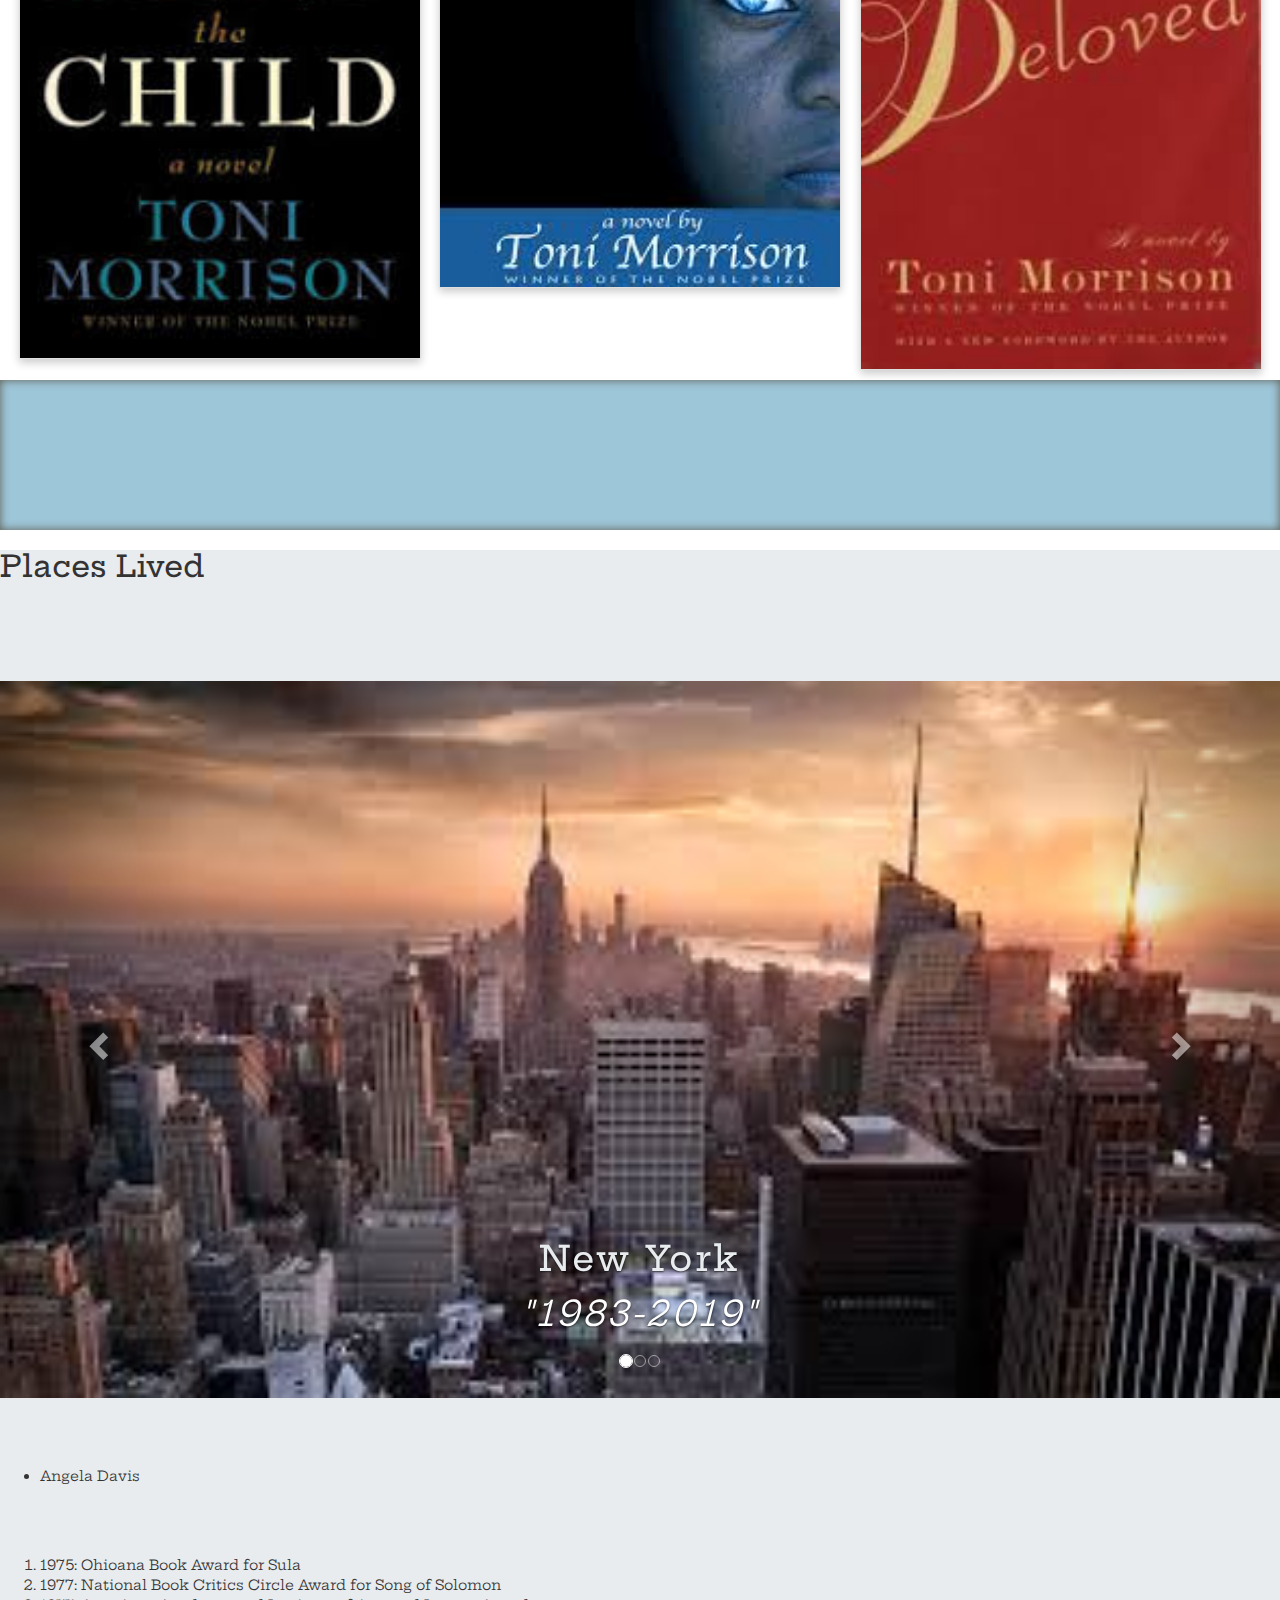
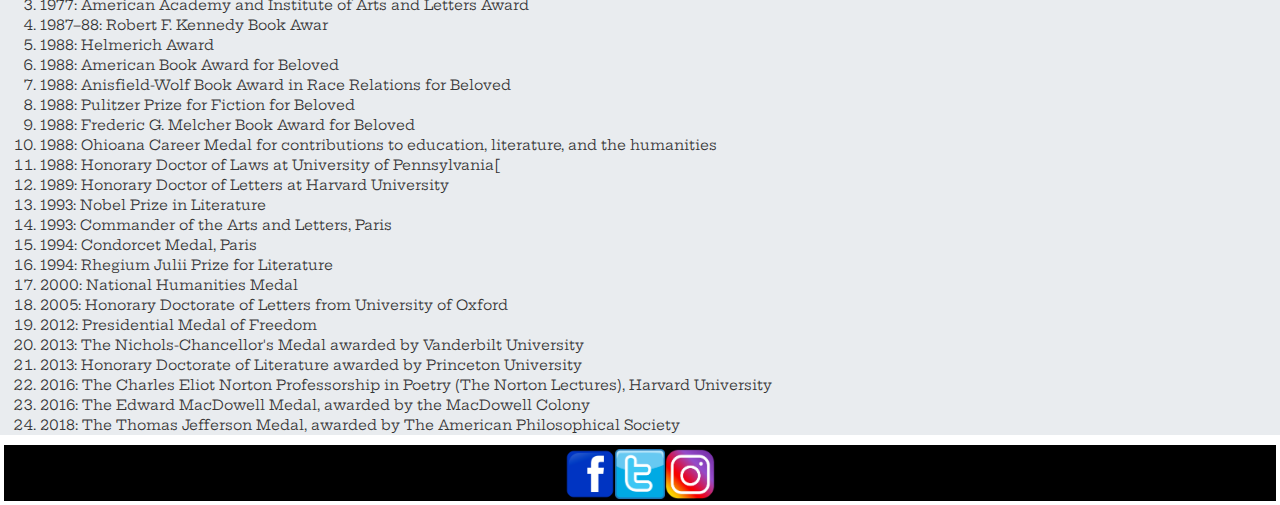
==== commit 9d1da665: "made changes to css" ====
--- a/career.html
+++ b/career.html
@@ -45,7 +45,7 @@
 
 
 
-
+    <h1>General Info</h1>
     <div class="content-Container">
 
         <!--Main-Section-Career-->
@@ -80,7 +80,7 @@
                 integrity and claim your own life in the face of acts of such "monumental crudeness."[7]</p>
             <!--End Of Main-Section-Career-->
             <section>
-                <h3>Skills: </h3>
+                <h3 class="skillsTribute">Skills: </h3>
                 <ul>
                     <li>Novelist</li>
                 </ul>
@@ -111,6 +111,7 @@
 
                 <div>
                     <div class="tester">
+                        <h2>Places Lived</h2>
                         <div class="placesLived">
                             <h3>Places lived</h3>
                             <div id="myCarousel" class="carousel slide" data-ride="carousel">
@@ -127,7 +128,7 @@
                                         <img src="src/img/toni-New-York.jpg" alt="toni-New-York" style="width:100%;">
                                         <div class="carousel-caption">
                                             <h3>New York</h3>
-                                            <p style="font-style: italic">""</p>
+                                            <p style="font-style: italic">"1983-2019"</p>
                                         </div>
                                     </div>
 
--- a/src/styles/main.css
+++ b/src/styles/main.css
@@ -1,8 +1,11 @@
+.skillsTribute{
+  color: black
+}
 
 body{
     font-size: 1.2rem;
     margin: 0px;
-    background-color: #ffc472;
+    /* background-color: #ffc472; */
 
     font-family: 'Montserrat', sans-serif;
     color: #d8d6d2;
@@ -40,21 +43,21 @@
   position: relative;
   z-index: 1;
 }
-.nav-list{
+/* .nav-list{
     display: flex;
     flex-direction: row;
     color: #f0e4dbe3;
     justify-content: space-evenly;
     list-style: none;
     margin-top: 50px;
-}
+} */
 
 .nav-list a{
     color: #f0e4dbe3;
     text-decoration: none;
 }
 .nav-list a:hover{
-    color: coral;
+    color: #98c2d6ef;
 }
 
 .published-work{
@@ -133,17 +136,16 @@
     display: flex;
     flex-direction: row;
     color: #f0e4dbe3;
-    justify-content: space-evenly;
+    justify-content: space-around;
     list-style: none;
+    margin-top: 50px;
 }
 
 .nav-list a{
     color: #f0e4dbe3;
     text-decoration: none;
 }
-.nav-list a:hover{
-    color: coral;
-}
+
 
 
 .placesLived{
@@ -155,16 +157,14 @@
     letter-spacing: 3px;
     font-family: 'Montserrat', sans-serif
 }
-
+/* end of Career Styling */
 
  
 
 /*//////////////////// Main-content  //////////// */
 * { 
-  border: red dotted 1px;
   box-sizing: inherit;
   font-family: 'Hepta Slab', serif;
-
 }
 
 .news_wrapper {
@@ -176,6 +176,8 @@
   display: flex;
   flex-flow: wrap column;
   max-width: 70%;
+  background-color: #fff;
+  color: #8B0000;
   
 
 }
@@ -211,6 +213,8 @@
   list-style: none;
 }
 
+/* Index Page*/
+/*  Image Carousel   */
 .carousel-inner > .carousel-item > img {
   width: 100%;
   height: 550px;
@@ -241,13 +245,22 @@
 
 
 /* main navigation */
+
+
 header {
   display: flex;
   justify-content: space-evenly;
   border-radius: 5px;
-  background-color: rgb(0, 0, 0);
-  color: black;
+  background-color: black;
   padding-left: 1%;
+}
+
+header h1 {
+    Display: inline-block;
+    margin-block-start: 0.67em;
+    margin-block-end: 0.67em;
+    margin-inline-start: 0px;
+    margin-inline-end: 0px;
 }
 
 .nav {
